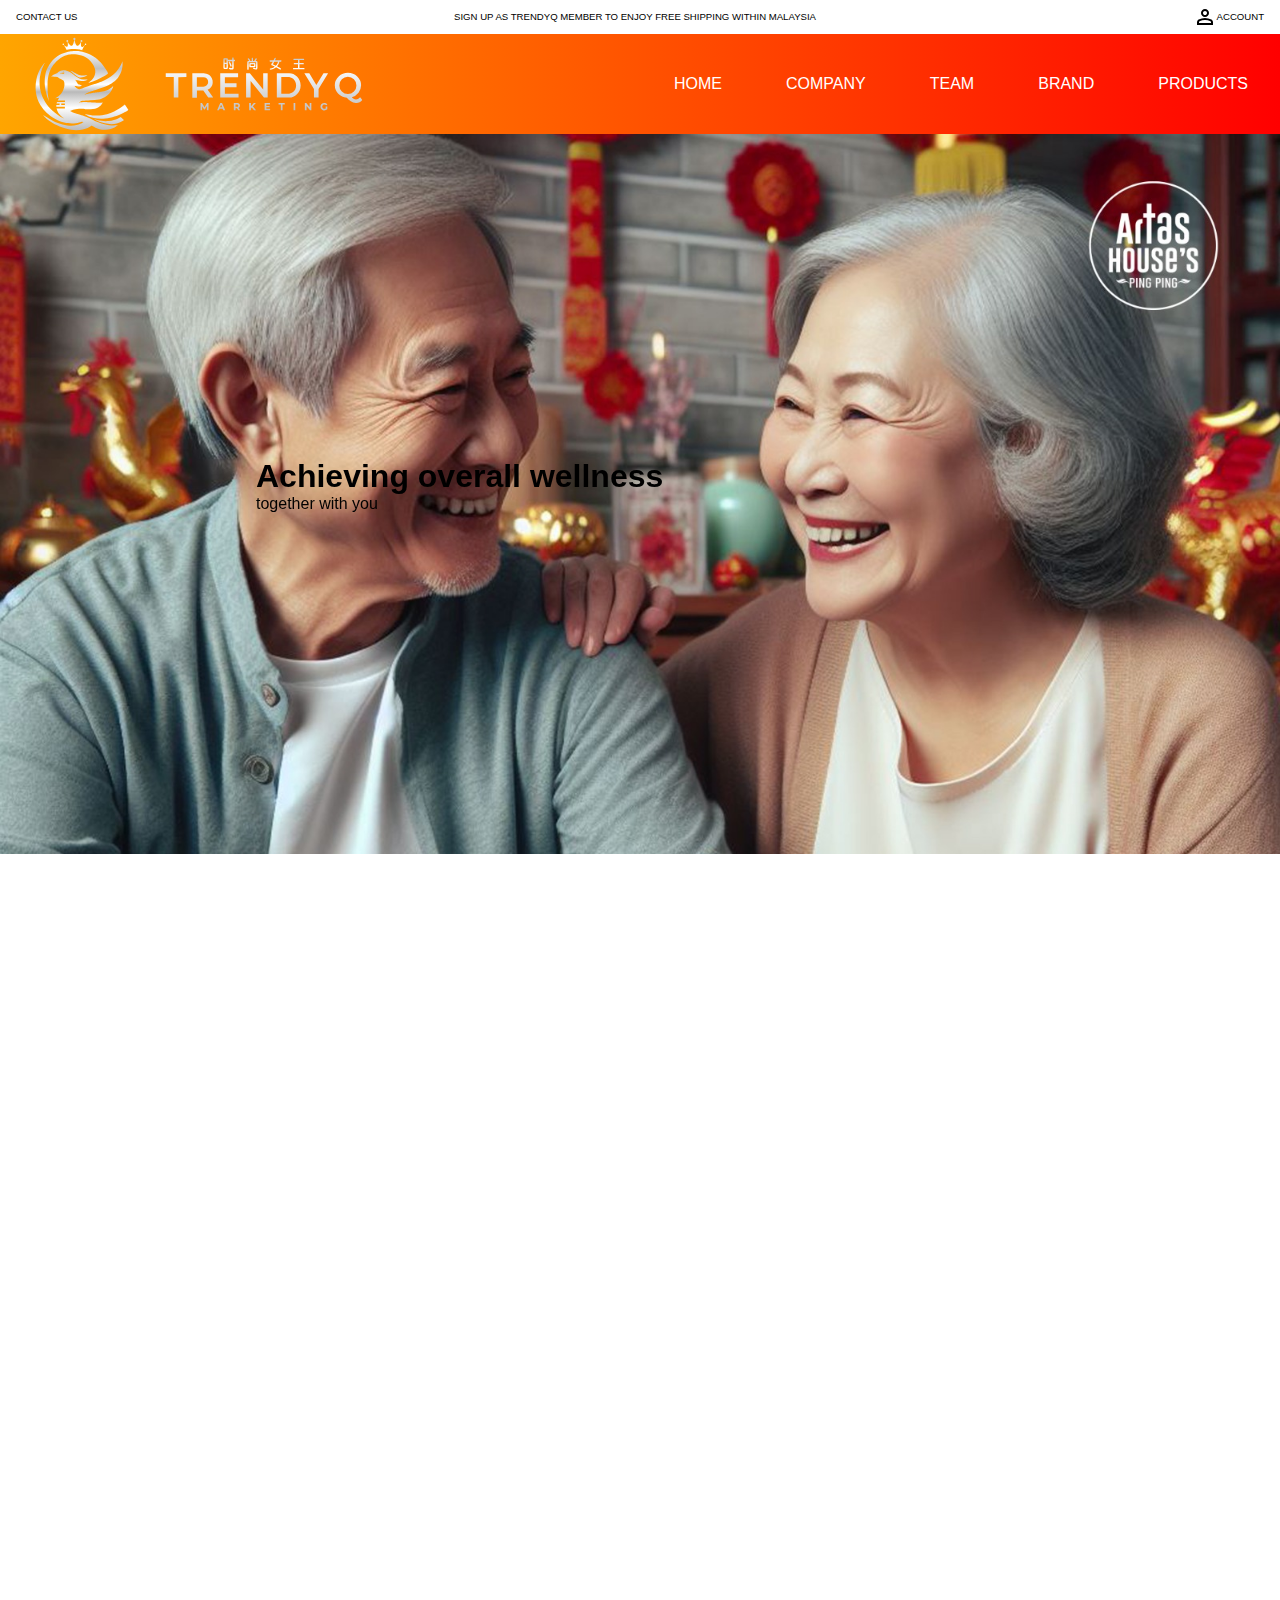
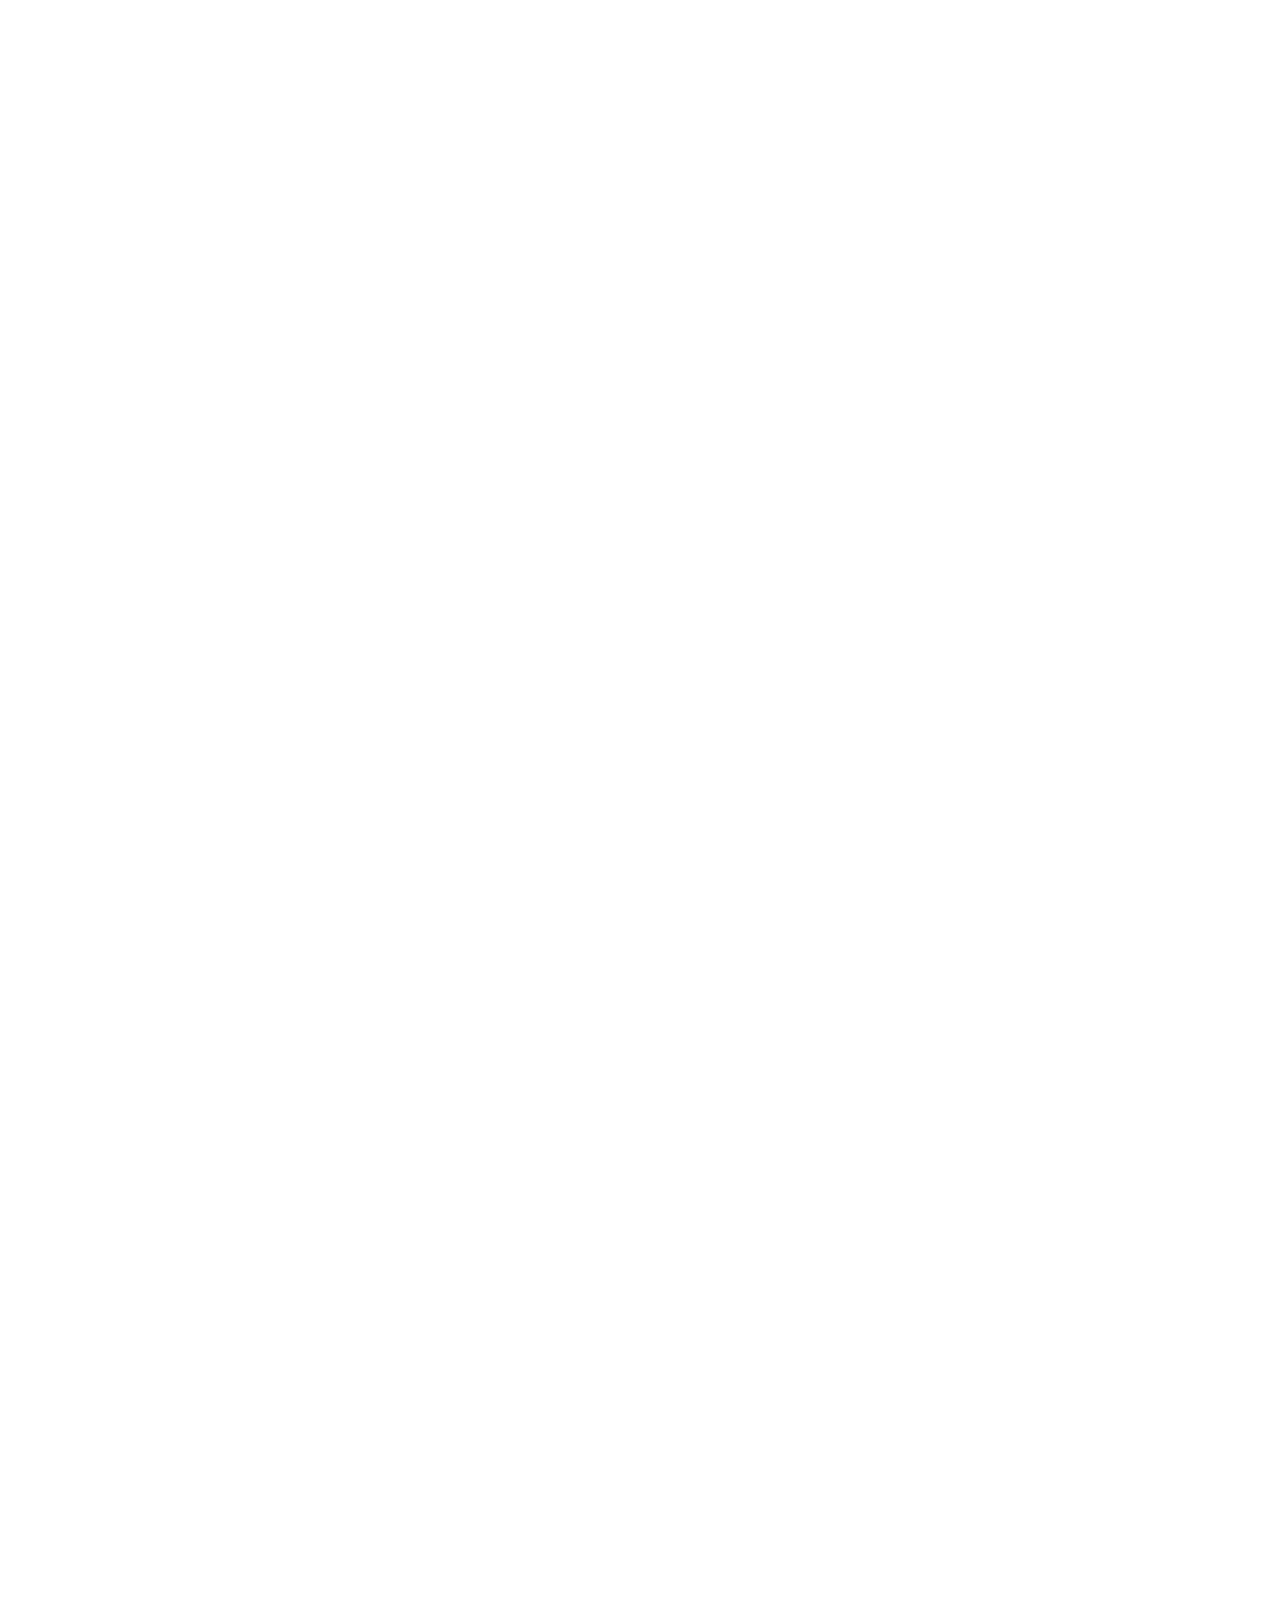
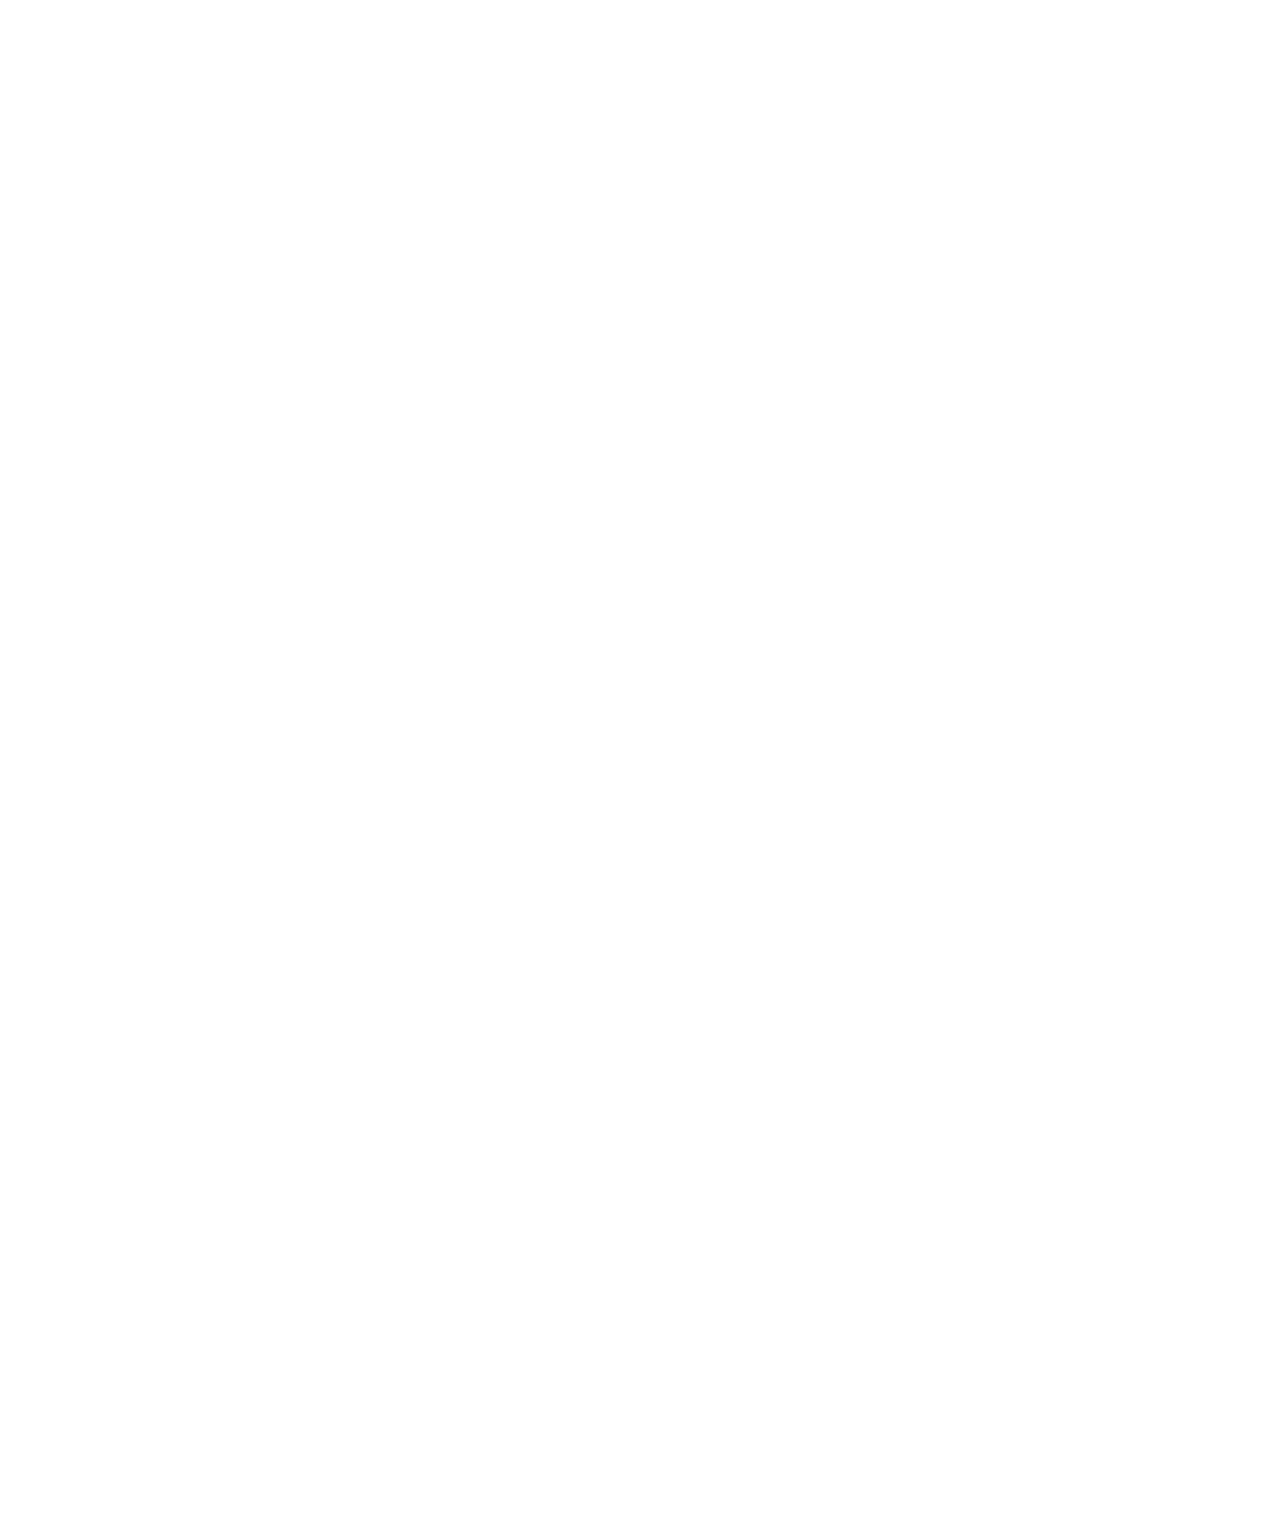
==== index.html @ b9df6dee "Initial commit" ====
<!DOCTYPE html>
<html lang="en">
<head>
    <meta charset="UTF-8">
    <meta name="viewport" content="width=device-width, initial-scale=1.0">
    <title>TrendyQ</title>

    <link rel= "icon" href= "SVG_Files/Phoenix_Silver.svg" type= "image/svg+xml">
    <link rel = "stylesheet" href = "style.css"/>
</head>
<body>

<div class = "wrap">
<div class = "content">
    
    <div class = "navbar">
        <div>
            <a href = "">CONTACT US</a>
            <a href = "">SIGN UP AS TRENDYQ MEMBER TO ENJOY FREE SHIPPING WITHIN MALAYSIA</a>
            <a href = "https://system.trendyqmarketing.com/">
                <svg xmlns="http://www.w3.org/2000/svg" height="24px" viewBox="0 -960 960 960" width="24px" fill="black">
                    <path d="M480-480q-66 0-113-47t-47-113q0-66 47-113t113-47q66 0 113 47t47 113q0 66-47 113t-113 47ZM160-160v-112q0-34 17.5-62.5T224-378q62-31 126-46.5T480-440q66 0 130 15.5T736-378q29 15 46.5 43.5T800-272v112H160Zm80-80h480v-32q0-11-5.5-20T700-306q-54-27-109-40.5T480-360q-56 0-111 13.5T260-306q-9 5-14.5 14t-5.5 20v32Zm240-320q33 0 56.5-23.5T560-640q0-33-23.5-56.5T480-720q-33 0-56.5 23.5T400-640q0 33 23.5 56.5T480-560Zm0-80Zm0 400Z"/>
                </svg>
                ACCOUNT
            </a>
        </div>
        <div>
            <svg width="100" height="100" version="1.1" viewBox="0 0 92.604 92.604" xml:space="preserve" xmlns="http://www.w3.org/2000/svg" xmlns:xlink="http://www.w3.org/1999/xlink">
                <defs>
                    <linearGradient id="linearGradient15" x1="98.305" x2="98.305" y1="105.54" y2="191.73" gradientTransform="translate(-58.698 -102.2)" gradientUnits="userSpaceOnUse">
                        <stop stop-color="#c2c2c2" offset="0"/>
                        <stop stop-color="#fff" offset=".082507"/>
                        <stop stop-color="#fefefe" offset=".12816"/>
                        <stop stop-color="#c0c0c0" offset=".33284"/>
                        <stop stop-color="#fff" offset=".50146"/>
                        <stop stop-color="#b9b9b9" offset=".58361"/>
                        <stop stop-color="#fefefe" offset=".75389"/>
                        <stop stop-color="#b9b9b9" offset="1"/>
                    </linearGradient>
                </defs>
                <path d="m83.688 25.19s-1.3795 6.1513-8.0347 12.077c-5.8425 5.2024-14.458 8.0465-14.458 8.0465s-5.7956 1.8003-8.6651 2.7859c-2.942 1.0105-8.7643 3.2055-8.7643 3.2055s-1.7946-0.74251-2.6417-1.3095c-1.5174-1.0156-1.6201-1.7276-1.6201-1.7276s2.8486 0.65401 4.779 0.23978c1.1054-0.2372 1.7415-1.1539 1.7415-1.1539s-0.86589-0.13161-1.6495-0.29972c-0.84944-0.18223-1.5963-0.43822-1.5963-0.43822s-0.91901-1.5206-1.4066-2.2629c-0.45295-0.68954-1.4102-2.034-1.4102-2.034s4.2728 1.2065 6.5303 1.1839c3.8608-0.0386 5.1981-1.68 5.1981-1.68s-5.0747 1.39-9.7503-1.8681c-3.1551-2.1985-5.1935-3.7062-5.1935-3.7062s-3.609-2.8312-7.9112-2.6624c-3.549 0.13924-5.4813 2.7497-5.4813 2.7497s-1.397 0.37415-3.0665 1.1772c-0.90881 0.43712-2.574 1.7653-2.574 1.7653s3.2047 0.1564 4.7785 0.39998c0.59327 0.0918 1.7188 0.53847 1.7188 0.53847s0.92318 0.55347 2.4169 1.4092c1.3038 0.74697 2.2784 1.1544 2.2784 1.1544s2.6441 2.6631-0.0377 9.2723c-1.9232 4.7397-7.2414 7.3288-7.2414 7.3288l3.576-0.41961s-0.73433 1.0356-1.4402 2.5538h6.7417v1.5048h-7.3437c-0.14582 0.41764-0.27076 0.85551-0.37931 1.3007h2.7512v1.5084h-3.0076c-0.0223 0.25314-0.0409 0.50712-0.0393 0.76223 2e-3 0.27332 0.0323 0.53027 0.0517 0.79375h7.8967v1.5084h-7.6915c1.2797 6.1923 7.1841 9.2377 7.1841 9.2377s-3.7186-0.65841-10.907-7.0616c-6.0658-5.4029-8.1313-10.588-8.1313-10.588s-4.2404-6.9376-3.883-16.726c0.33512-9.1762 4.8943-17.127 4.8943-17.127s-5.8067 5.3815-7.8538 15.43c-2.2016 10.808 1.2805 18.554 1.2805 18.554s3.3057 10.852 16.273 18.094c13.243 7.396 24.61 2.4763 24.61 2.4763l1.449 0.40152s-6.4635 5.8229-19.477 2.2087c-9.4199-2.6162-17.938-9.1302-17.938-9.1302s4.6431 7.8543 21.026 12.868c15.163 4.6404 24.068-2.9073 24.068-2.9073s5.1566 3.9224 12.134 4.0886c7.7599 0.18486 11.995-4.4158 11.995-4.4158s-5.1481 1.3373-13.306-1.0206c-1.7484-0.50537-6.323-1.958-9.1054-3.5207-1.9096-1.0726-4.2312-2.1013-6.4301-2.9554-3.708-1.4403-5.3227-1.7521-11.365-3.6422-1.7865-0.55887-3.9222-1.8242-3.9222-1.8242s2.5035-1.3556 6.4999-1.8195c3.8708-0.4494 7.2781 0.0749 7.2781 0.0749s6.6999 0.9012 11.127-1.0919c4.0319-1.8152 5.2493-5.1041 5.2493-5.1041s-2.9658 0.32391-5.9412 0.24391c-3.142-0.0845-6.1671-0.33641-6.1671-0.33641s-4.0794-0.41671-6.0575-0.2775c-1.3076 0.092-3.8437 0.61598-3.8437 0.61598s0.3049-0.7452 1.4459-1.2356c0.77022-0.33103 2.4696-0.47594 2.4696-0.47594s2.1606-0.16008 3.2406-0.24598c1.06-0.0843 2.1171-0.18337 3.1791-0.26407 2.7191-0.20668 5.4761-0.25243 8.1633-0.73742 3.2951-0.5947 5.9779-2.4743 5.9779-2.4743s2.7322-1.7025 4.8932-4.6989c1.8037-2.5009 2.389-5.3976 2.389-5.3976s-2.5675 2.7679-5.6953 3.9956c-3.1912 1.2526-8.7121 1.9182-8.7121 1.9182s-3.3095 0.42856-6.1686 0.77515c-2.0507 0.24859-6.0808 1.1942-6.0808 1.1942s1.9981-1.191 3.9481-2.0087c1.3693-0.57419 4.1894-1.5146 4.1894-1.5146s8.4087-2.4788 12.382-4.2943c4.7441-2.1677 7.9308-4.9873 7.9308-4.9873s3.2081-2.3263 5.5769-8.2951c1.9746-4.9754 1.0754-9.7043 1.0754-9.7043zm-54.065 9.1684s0.0897 0.54134-0.23462 1.0454c-0.34445 0.53547-0.60306 0.58343-0.60306 0.58343s0.48242 0.0955 0.52348 0.076c0.20202-0.0961 0.31033-0.17543 0.4408-0.26458 0.46623-0.3186 0.47388-0.39326 0.47388-0.39326s-0.042 0.16294-0.20929 0.41651c-0.18636 0.28252-0.33177 0.39326-0.33177 0.39326l0.23617 0.0894s-0.15321 0.35456-0.59842 0.51986c-0.36717 0.13633-0.63718 0.13835-0.97823 0.0765-0.35458-0.0643-0.36064-0.22789-0.94568-0.22789-0.52204 0-1.5002 0.4501-1.5002 0.4501s0.2816-0.55713 1.1343-0.95394c0.72588-0.3378 1.3141-0.23366 1.4025-0.25735 0.1732-0.0464 0.41176-0.36757 0.73639-0.83665 0.1687-0.24376 0.45372-0.71675 0.45372-0.71675zm-2.5492 29.968h3.3817v1.5002h-3.3817zm30.534 14.668s6.6811 2.3466 13.584 1.5892c7.0771-0.77641 10.931-3.8052 10.931-3.8052l2.9545 2.8941s-3.951 3.7907-11.648 3.7907c-8.2435 0-15.821-4.4688-15.821-4.4688zm-8.59-4.9879s10.618 3.1923 20.471 0.33868c9.556-2.7675 16.521-9.0336 16.521-9.0336l3.2803 5.0344s-9.2676 6.616-21.225 7.8848c-13.01 1.3806-19.048-4.2243-19.048-4.2243zm-13.946-40.1s2.148 0.7072 3.1726 1.1797c0.87222 0.40226 2.5173 1.4023 2.5173 1.4023s2.3326 1.3398 4.9939 1.8698c1.7983 0.35812 5.5064-0.43619 5.5064-0.43619s-1.2231 1.4214-3.589 1.9579c-1.4199 0.32197-2.8694 0.63058-4.1748 0.14784-1.6748-0.61932-2.2991-1.2101-4.5454-2.947-1.3493-1.0433-3.8809-3.1743-3.8809-3.1743zm-19.211 28.481s-1.4621-3.6127-1.4621-15.545c0-8.4591 2.7294-13.696 2.7294-13.696s1.7086-4.7339 7.2963-9.3084c5.6526-4.6277 10.85-4.8192 10.85-4.8192s4.7251-0.87797 10.576 0.94996c5.7651 1.8011 8.7163 5.667 8.7163 5.667s4.5518 4.7425 4.0452 10.13c-0.62306 6.6268-6.9285 9.798-6.9285 9.798s5.1777-1.5012 9.9874-3.7909c5.3877-2.5647 8.4858-4.6714 8.6677-5.1626 0.16479-0.44483-4e-3 -1.6686-5.1478-8.4188-3.1597-4.1466-7.3635-6.9248-7.3635-6.9248s-2.5863-2.0883-8.2566-3.9698c-5.1472-1.708-9.4574-1.5084-9.4574-1.5084s-3.856-0.065-8.0781 1.0396c-5.9663 1.3342-11.034 4.8501-14.71 9.6998-3.8468 5.2942-4.456 8.7761-4.456 8.7761s-1.6528 6.005-0.8903 13.421c0.79288 7.7105 3.8813 13.663 3.8813 13.663zm34.418-52.997a0.69105 0.69105 0 0 1-0.69105 0.69105 0.69105 0.69105 0 0 1-0.69105-0.69105 0.69105 0.69105 0 0 1 0.69105-0.69106 0.69105 0.69105 0 0 1 0.69105 0.69106zm-3.5807-2.9911a0.8781 0.8781 0 0 1-0.8781 0.87811 0.8781 0.8781 0 0 1-0.8781-0.87811 0.8781 0.8781 0 0 1 0.8781-0.8781 0.8781 0.8781 0 0 1 0.8781 0.8781zm-6.4222-1.8186a1.0184 1.0184 0 0 1-1.0184 1.0184 1.0184 1.0184 0 0 1-1.0184-1.0184 1.0184 1.0184 0 0 1 1.0184-1.0184 1.0184 1.0184 0 0 1 1.0184 1.0184zm-6.6924 1.829a0.8781 0.8781 0 0 1-0.8781 0.87811 0.8781 0.8781 0 0 1-0.87811-0.87811 0.8781 0.8781 0 0 1 0.87811-0.8781 0.8781 0.8781 0 0 1 0.8781 0.8781zm-3.9177 2.9824a0.69105 0.69105 0 0 1-0.69105 0.69105 0.69105 0.69105 0 0 1-0.69106-0.69105 0.69105 0.69105 0 0 1 0.69106-0.69105 0.69105 0.69105 0 0 1 0.69105 0.69105zm-0.73535 0.0499s0.90303 1.0223 1.6618 1.6645c0.78168 0.66159 1.5545 0.85519 1.9948 0.65392 0.32253-0.14744 0.6548-0.76679 0.62007-2.0708-0.0344-1.2926-0.40906-2.9438-0.40906-2.9438s1.144 1.9806 1.7567 2.7972c0.98933 1.3187 1.6693 1.4034 2.2356 1.3449 1.6828-0.17381 2.4442-6.3398 2.4442-6.3398s0.71184 3.2618 0.98679 4.0712c0.24371 0.71741 0.89633 2.1653 1.6071 2.2955 0.80482 0.1474 1.979-1.1069 2.5724-2.0013 0.50068-0.75466 1.244-2.2241 1.244-2.2241s-0.30423 2.157-0.30491 3.2133c-4.4e-4 0.68621 0.0264 1.6586 0.63033 1.9928 0.67247 0.37214 1.5508-0.43929 1.8069-0.6345 1.1902-0.90728 1.9873-1.9616 1.9873-1.9616s-1.3054 1.7888-1.9679 2.8378c-0.56402 0.89307-1.3452 2.8691-1.3452 2.8691s-2.8174-0.67488-4.2523-0.84844c-1.8965-0.2294-4.245-0.34429-5.7254-0.25096-1.9559 0.12331-4.5138 0.7786-4.5138 0.7786s-0.85442-1.7729-1.3475-2.6154c-0.49311-0.84249-1.6819-2.6281-1.6819-2.6281z" fill="url(#linearGradient15)" stroke-width="0"/>
            </svg>
            <svg width="200" height="100" version="1.1" viewBox="0 0 104.51 29.104" xml:space="preserve" xmlns="http://www.w3.org/2000/svg">
                <defs>
                    <linearGradient id="linearGradient2" x1="59.515" x2="59.515" y1="45.946" y2="73.494" gradientTransform="translate(-7.2779 -44.979)" gradientUnits="userSpaceOnUse">
                        <stop stop-color="#c0c0c0" offset="0"/>
                        <stop stop-color="#fff" offset=".15071"/>
                        <stop stop-color="#c0c0c0" offset="1"/>
                    </linearGradient>
                </defs>
                <path d="m36.015 0.76181c-0.35869 0-0.36018 0.31833-0.36018 0.31833v0.82992h-1.9156s-0.339-0.012-0.339 0.34572c0 0.35979 0.339 0.34572 0.339 0.34572h1.9182v3.4143s-8.9e-5 0.1757-0.06098 0.22272c-0.1176 0.0909-0.44597 0.0052-0.44597 0.0052l-0.75034-0.2005s-0.27492-0.0702-0.40618 0.14986c-0.20433 0.34265 0.06925 0.48472 0.06925 0.48472s0.41568 0.20743 0.94258 0.27492c0.57069 0.0731 0.76843 0.01395 0.76843 0.01395s0.30058-0.0282 0.49248-0.30127c0.14326-0.20387 0.13436-0.45682 0.13436-0.45682l0.0036-3.5998h0.44028s0.25838 0.0216 0.25838-0.3483c0-0.36581-0.25838-0.34882-0.25838-0.34882h-0.46974v-0.83147s3e-3 -0.31833-0.36018-0.31833zm10.158 0.01912c-0.33258 0-0.34003 0.23771-0.34003 0.23771v1.5012h-0.83664c0.1007-0.0984 0.15059-0.24075 0.06511-0.38292 0 0-0.14085-0.238-0.33435-0.50384-0.18911-0.25983-0.37155-0.46664-0.37155-0.46664-0.23179-0.26455-0.74053 0.16417-0.54725 0.39119 0 0 0.16522 0.18939 0.35864 0.46612 0.16259 0.23262 0.29695 0.46515 0.31471 0.49609h-0.22841s-0.36764-0.02581-0.52917 0.10955c-0.21762 0.18235-0.20722 0.51883-0.20722 0.51883v3.6556s-2e-3 0.25838 0.36018 0.25838c0.35029 0 0.36018-0.25838 0.36018-0.25838v-3.6318h3.8845v2.683c-7e-3 0.47219 0.011 0.48796-0.31058 0.42581l-0.84388-0.18707s-0.30281-0.0554-0.38086 0.16588c-0.11666 0.3307 0.22738 0.4346 0.22738 0.4346l1.2433 0.25322c0.43609 0.0676 0.77101-0.23745 0.77101-0.76998v-3.0179s0.0316-0.31107-0.19017-0.5147c-0.15865-0.14568-0.48783-0.13436-0.48783-0.13436h-0.3452c0.0653-0.0768 0.19152-0.2286 0.32453-0.41134 0.1935-0.26585 0.33435-0.50384 0.33435-0.50384 0.21073-0.35056-0.39912-0.70133-0.57258-0.39481 0 0-0.14728 0.25829-0.32143 0.50746-0.19341 0.27672-0.35864 0.46664-0.35864 0.46664-0.0838 0.0985-0.0358 0.23458 0.0646 0.3359h-0.76274v-1.4919s-3e-3 -0.23771-0.34003-0.23771zm11.913 0.02739c-0.19876-7e-3 -0.30386 0.17415-0.30386 0.17415-0.18743 0.41063-0.37654 0.81176-0.57568 1.2046l-1.7637-1e-3c-0.38413 0-0.3844 0.69246 0 0.69246h1.3942c-0.17709 0.31241-0.36515 0.61909-0.57206 0.91881 0 0-0.23392 0.32654-0.20516 0.55862 0.0386 0.31164 0.30902 0.4532 0.30902 0.4532s0.7626 0.32891 1.5203 0.6935c-1.0716 0.75507-2.3947 0.90537-2.3947 0.90537-0.32035 0.0655-0.27035 0.6886 0.16485 0.63459 0 0 1.5631-0.12182 2.8794-1.2154 0.97531 0.50972 2.0598 1.1782 2.0598 1.1782s0.32561 0.17262 0.50074-0.13074c0.19229-0.33305-0.07028-0.47336-0.07028-0.47336s-0.57984-0.36337-1.9678-1.0826c0.93013-1.0625 1.1992-2.3205 1.2232-2.4402h0.82424c0.43388 0 0.43432-0.68885 0-0.68885l-3.129-0.0021c0.2182-0.455 0.43356-0.92759 0.43356-0.92759s0.133-0.26646-0.17467-0.41186c-0.0557-0.0263-0.10658-0.03809-0.15244-0.03979zm-26.552 0.28835c-0.26567 0-0.47956 0.21389-0.47956 0.47956v4.5971c0 0.26567 0.21389 0.47956 0.47956 0.47956h1.356c0.26567 0 0.47956-0.21389 0.47956-0.47956v-4.5971c0-0.26567-0.21389-0.47956-0.47956-0.47956zm36.365 0.21704c-0.41398 0-0.43697 0.68626 0 0.68626h2.1249v1.5627h-1.8955c-0.4443 0-0.45855 0.71934 0 0.71934h1.8965v1.8438h-2.3017c-0.46464 0-0.45921 0.7121 0 0.7121h5.4333c0.40688 0 0.40424-0.70693 0-0.70693h-2.373v-1.8573h1.9709c0.43629 0 0.43652-0.70487 0-0.70487h-1.9678v-1.5591h2.2242c0.32824 0 0.34451-0.69298 0-0.69298l-5.1118-0.0031zm-36.151 0.41134h0.86506c0.034 0 0.06149 0.0275 0.06149 0.0615v1.634c0 0.034-0.02749 0.0615-0.06149 0.0615h-0.86506c-0.034 0-0.0615-0.0275-0.0615-0.0615v-1.634c0-0.034 0.02749-0.0615 0.0615-0.0615zm2.4216 1.0847c-0.0647 3e-3 -0.13038 0.02343-0.18448 0.05323-0.12562 0.047-0.19948 0.1816-0.18242 0.31264 7e-3 0.11819 0.0877 0.2137 0.13022 0.32091 0.2886 0.59878 0.55408 1.209 0.78496 1.8324 0.0654 0.1392 0.24044 0.19803 0.38086 0.14211 0.13409-0.0385 0.26797-0.15171 0.25425-0.30334-0.0242-0.14159-0.0737-0.27589-0.11317-0.41393-0.12642-0.38919-0.28591-0.77884-0.4656-1.1384-0.12472-0.2392-0.23525-0.4839-0.39016-0.709-0.0505-0.0743-0.13133-0.10028-0.21446-0.09663zm23.463 0.06873h1.9151c-0.0147 0.12085-0.16599 1.1732-1.0883 2.1327-0.96509-0.48835-1.6077-0.78858-1.6077-0.78858s0.49852-0.82594 0.78083-1.3441zm-12.509 0.6444c-0.29378 0-0.5302 0.23642-0.5302 0.5302v1.249c0 0.29378 0.23642 0.5302 0.5302 0.5302h2.1063c0.29378 0 0.53072-0.23642 0.53072-0.5302v-1.249c0-0.29378-0.23694-0.5302-0.53072-0.5302zm-13.354 0.59996h0.85576c0.0367 0 0.06615 0.02955 0.06615 0.06615v1.7839c0 0.0366-0.02945 0.06615-0.06615 0.06615h-0.85576c-0.0366 0-0.06615-0.02945-0.06615-0.06615v-1.7839c0-0.0367 0.02955-0.06615 0.06615-0.06615zm13.635 0.05478h1.5606c0.0647 0 0.11679 0.0521 0.11679 0.11679v0.74311c0 0.0647-0.0521 0.11627-0.11679 0.11627h-1.5606c-0.0647 0-0.11679-0.0516-0.11679-0.11627v-0.74311c0-0.0647 0.0521-0.11679 0.11679-0.11679zm50.721 4.5387a6.8709 6.5462 0 0 0-6.8709 6.5464 6.8709 6.5462 0 0 0 6.2797 6.5061c1.2937 1.4807 2.9565 2.7984 5.0178 2.6494 1.1682-0.0572 2.3597-0.58171 3.0417-1.5575-0.37194-0.44888-0.74427-0.89781-1.1162-1.3467-0.48432 0.67538-1.3003 1.0816-2.1746 1.0826-0.87022-1e-3 -1.6829-0.40398-2.1678-1.0744a6.8709 6.5462 0 0 0 4.8612-6.2596 6.8709 6.5462 0 0 0-6.8709-6.5464zm-57.404 0.20206-9.34 1e-3v12.731h9.5746v-2.033h-7.1489v-3.4282h6.0927v-1.9751h-6.0896v-3.2546h6.9112v-2.0412zm26.82 0.0021-6.4813 5.17e-4c-0.0585 0-0.10594 0.0619-0.10594 0.13901v12.437c0 0.077 0.0475 0.13901 0.10594 0.13901h6.4807c2e-3 0 0.0031-9.93e-4 0.0041-1e-3h0.0041c2.6635 0 5.8565-2.5176 5.8565-6.3547 0-3.8329-3.1856-6.3488-5.8472-6.3547-6e-3 -1e-3 -0.01095-0.0052-0.01705-0.0052zm-64.627 0.0052v2.0298h4.1899v10.706h2.3957v-10.7l4.2059-0.0186v-2.0174h-10.792zm13.885 1e-3v12.745h2.4102v-3.7073h3.328l2.5714 3.7016h2.6045l-2.9011-4.1501s3.1668-1.1381 2.574-4.8054c-0.62922-3.8929-4.8752-3.7832-4.8752-3.7832l-5.7118-5.17e-4zm58.543 0.0021 5.0167 8.1948v4.5186h2.4097v-4.5015l4.9832-8.2109h-2.3999l-3.7424 6.1195-3.6814-6.1206h-2.5859zm-28.473 1e-3 -1.972 0.0031v12.724h2.3554v-8.6517l6.9712 8.63h1.9472v-12.697h-2.344v8.5344l-6.9577-8.5426zm51.215 1.8697a4.4648 4.4913 0 0 1 4.4648 4.4912 4.4648 4.4913 0 0 1-4.4648 4.4912 4.4648 4.4913 0 0 1-4.4648-4.4912 4.4648 4.4913 0 0 1 4.4648-4.4912zm-34.735 0.1478h3.5124c3e-3 0 0.0063 0.0021 0.0083 0.0031 1.4446 2e-3 4.1636 1.101 4.1636 4.3362 0 3.2029-2.7241 4.3367-4.1677 4.3367h-0.0021c-7.1e-4 4e-5 -0.0011 5.17e-4 -0.0021 5.17e-4h-3.5124c-0.0317 0-0.05736-0.04197-0.05736-0.09457v-8.4868c0-0.0526 0.02566-0.09457 0.05736-0.09457v-5.47e-4zm-44.127 0.03721h3.36c3e-3 0 0.0063 0.0011 0.0093 0.0021a2.5003 2.5003 0 0 1 2.4955 2.5006 2.5003 2.5003 0 0 1-2.5001 2.5001c-1e-3 1.1e-4 -0.0031 5.17e-4 -0.0041 5.17e-4h-3.36c-0.0303 0-0.05478-0.02448-0.05478-0.05478v-4.8932c0-0.0303 0.02448-0.05478 0.05478-0.05478l-5.17e-4 -5.17e-4zm66.599 13.436c-0.54964 0.0072-1.0995 0.22884-1.4893 0.61598-0.50568 0.51914-0.69833 1.3331-0.44338 2.0169 0.1785 0.54441 0.62937 0.97628 1.1689 1.1586 0.76413 0.28658 1.6457 0.07617 2.2789-0.41186-4.86e-4 -5.44e-4 -0.0011-1e-3 -0.0016-0.0016h0.0016v-1.496h-0.84646v1.1059c-0.3437 0.14454-0.7331 0.18745-1.0821 0.04082-0.4743-0.17906-0.79858-0.71069-0.69453-1.2144 0.06457-0.43142 0.35384-0.83958 0.78135-0.97152 0.47427-0.1744 1.0054 0.04249 1.3291 0.40359l0.55914-0.57051c-0.22798-0.24333-0.5161-0.43001-0.82734-0.54829-0.23475-0.0901-0.48449-0.1309-0.73432-0.12764zm-47.307 0.08578c-0.0164 0-0.02946 0.01512-0.02946 0.03152v3.7067h0.87902v-1.0253h0.73639l0.71468 1.0232h0.9648l-0.82992-1.1911a1.3494 1.3552 0 0 0 0.7307-1.1875 1.3494 1.3552 0 0 0-1.3477-1.3555c-2e-3 -2.6e-4 -0.0042-0.0021-0.0062-0.0021h-1.8123zm-16.675 0.01757-0.76274 0.0062v3.7135h0.85473v-2.0877l1.016 1.6971h0.39688l1.0671-1.7565v2.1627h0.85524v-3.731h-0.75758l-1.3374 2.2087-1.3322-2.2128zm48.761 0.0026-0.8816 5.17e-4v3.699h0.8816v-3.6995zm-39.184 0.0016-1.6691 3.7042h0.96945l0.33073-0.77515h1.603l0.35657 0.78755h0.98702l-1.6754-3.7166zm15.085 0v3.729h0.89917v-0.96325l0.45785-0.45682 1.1669 1.417 1.0718 1e-3 -1.6454-2.0485 1.5575-1.6785-1.0656 1e-3 -1.5276 1.6195v-1.6195l-0.91467-1e-3zm15.365 0v0.73691h1.171v2.9817h0.89814v-2.9745l1.1565 5.17e-4v-0.74466h-3.2256zm-4.499 0.0041-2.7916 0.0031v3.7062h2.8753v-0.72657h-1.9627v-0.79685h1.7033v-0.71003h-1.7281v-0.76068h1.9038v-0.7152zm18.226 1e-3 1e-3 3.7166h0.91364v-2.19l1.7849 2.1818h0.709v-3.7083h-0.88677v2.1156l-1.7632-2.1156h-0.75861zm-36.218 0.69763h0.83406a0.62052 0.62318 0 0 1 0.62063 0.62322 0.62052 0.62318 0 0 1-0.62063 0.62528h-0.83406c-7e-3 0-0.01395-0.0063-0.01395-0.01395v-1.2206c0-8e-3 0.0063-0.01395 0.01395-0.01395zm-7.5091 0.17415 0.54415 1.3565h-1.1271l0.58291-1.3565z" fill="url(#linearGradient2)"/>
            </svg>
            <a href = "index.html">HOME</a>
            <a href = "">COMPANY</a>
            <a href = "">TEAM</a>
            <a href = "">BRAND</a>
            <a href = "">PRODUCTS</a>
            <svg xmlns="http://www.w3.org/2000/svg" height="24px" viewBox="0 -960 960 960" width="24px" fill="white">
                <path d="M120-240v-80h720v80H120Zm0-200v-80h720v80H120Zm0-200v-80h720v80H120Z"/>
            </svg>
        </div>
    </div>

    <div class = "dropdown">
        <svg xmlns="http://www.w3.org/2000/svg" height="24px" viewBox="0 -960 960 960" width="24px" fill="white">
            <path d="m256-200-56-56 224-224-224-224 56-56 224 224 224-224 56 56-224 224 224 224-56 56-224-224-224 224Z"/>
        </svg>
        <a href = "index.html">HOME</a>
        <a href = "">COMPANY</a>
        <a href = "">TEAM</a>
        <a href = "">BRAND</a>
        <a href = "">PRODUCTS</a>
    </div>

    <!--<div class = "missionspacing"></div>-->

    <div class = "mission">
        <div>
            <h1>Achieving overall wellness</h1>
            <p>together with you</p>
        </div>
    </div>

    <div class = "slideshow">
        <div>
            <div>
                <svg width="600" height="300" version="1.1" viewBox="0 0 158.75 79.375" xmlns="http://www.w3.org/2000/svg">
                    <g transform="translate(-7.6379 -95.321)" stroke-linecap="round" stroke-linejoin="round" stroke-width="3">
                     <path d="m33.776 134.76h130.01" fill="#0f0" stroke="#000"/>
                     <path transform="rotate(45)" d="m107.85 29.931s6.3655 11.248 55.594-11.341c14.454-6.6325 37.715-29.22 37.715-29.22s-22.659 23.223-29.232 37.703c-21.752 47.921-10.929 56.006-10.929 56.006l-59.553 6.0041z" fill="#f00"/>
                    </g>
                </svg>
                <svg width="600" height="300" version="1.1" viewBox="0 0 158.75 79.375" xmlns="http://www.w3.org/2000/svg">
                    <g transform="matrix(-1 0 0 1 166.39 -95.321)" stroke-linecap="round" stroke-linejoin="round" stroke-width="3">
                     <path d="m33.776 134.76h130.01" fill="#0f0" stroke="#000"/>
                     <path transform="rotate(45)" d="m107.85 29.931s6.3655 11.248 55.594-11.341c14.454-6.6325 37.715-29.22 37.715-29.22s-22.659 23.223-29.232 37.703c-21.752 47.921-10.929 56.006-10.929 56.006l-59.553 6.0041z" fill="#f00"/>
                    </g>
                </svg>                   
            </div>
            <div>
                <img src = "Test_Image/stockimageperson2.jpg"/>
                <img src = "Test_Image/stockimageperson2.jpg"/>
                <img src = "Test_Image/stockimageperson2.jpg"/>
                <img src = "Test_Image/stockimageperson2.jpg"/>
            </div>
        </div>
    </div>

    <div class = "topic">
        <h1>Begin Your Health & Beauty Adventure Here</h1>
        <p>Extraordinary, Elegant, and Enthusiasm</p>
    </div>

    <div class = "discover">
        <div>
            <div>
                <div>
                    <img src = "Test_Image/stockimageperson2.jpg" alt = ""/>
                </div>
                <div>
                    <a href = "">Discover More<span></span></a>
                </div>
            </div>
            <div>
                <div>
                    <img src = "Test_Image/stockimageperson2.jpg" alt = ""/>
                </div>
                <div>
                    <a href = "">Discover More<span></span></a>
                </div>
            </div>
            <div>
                <div>
                    <img src = "Test_Image/stockimageperson2.jpg" alt = ""/>
                </div>
                <div>
                    <a href = "">Discover More<span></span></a>
                </div>
            </div>
            <div>
                <div>
                    <img src = "Test_Image/stockimageperson2.jpg" alt = ""/>
                </div>
                <div>
                    <a href = "">Discover More<span></span></a>
                </div>
            </div>
        </div>
    </div>

    <div class = "quote">
        <img src = "Test_Image/stockimageperson2.jpg"/>
    </div>

    <div class = "toppick">
        <div>
            <div>
                <h1>Customers' Top Picks</h1>
            </div>
            <div>
                <div>
                    <div>
                        <img src = "Test_Image/stockimageperson2.jpg"/>
                    </div>
                    <div>
                        <p>unknown</p>
                    </div>
                </div>
                <div>
                    <div>
                        <img src = "Test_Image/stockimageperson2.jpg"/>
                    </div>
                    <div>
                        <p>unknown</p>
                    </div>
                </div>
                <div>
                    <div>
                        <img src = "Test_Image/stockimageperson2.jpg"/>
                    </div>
                    <div>
                        <p>unknown</p>
                    </div>
                </div>
                <div>
                    <div>
                        <img src = "Test_Image/stockimageperson2.jpg"/>
                    </div>
                    <div>
                        <p>unknown</p>
                    </div>
                </div>
                <div>
                    <div>
                        <img src = "Test_Image/stockimageperson2.jpg"/>
                    </div>
                    <div>
                        <p>unknown</p>
                    </div>
                </div>
            </div>
            <div>
                <a href = "">SHOP NOW</a>
            </div>
        </div>
    </div>

    <div class = "toppicktitlephone">
        <h1>Customers' Top Picks</h1>
    </div>
    <div class = "toppickphone">
        <img src = "Test_Image/stockimageperson2.jpg"/>
        <img src = "Images/CompanyQR.jpg"/>
    </div>
    <div class = "shopnowphone">
        <a href = "">SHOP NOW</a>
    </div>

    <!--
    
    Their awards sections goes here
    
    -->

    <div class = "member">
        <div>
            <h1>Become Our Member To</h1>
            <h1>Enjoy Free Shipping</h1>
            <a href = "">Sign Up For Free Now</a>
        </div>
    </div>

    <div class = "exclusive">
        <div>
            <h1>Exclusive for TrendyQ Member</h1>
            <div>
                <div>
                    <svg xmlns="http://www.w3.org/2000/svg" height="120px" viewBox="0 -960 960 960" width="120px" fill="white">
                        <path d="M440-120q-75 0-140.5-28T185-225q-49-49-77-114.5T80-480q0-75 28-140.5T185-735q49-49 114.5-77T440-840q21 0 40.5 2.5T520-830v82q-20-6-39.5-9t-40.5-3q-118 0-199 81t-81 199q0 118 81 199t199 81q118 0 199-81t81-199q0-11-1-20t-3-20h82q2 11 2 20v20q0 75-28 140.5T695-225q-49 49-114.5 77T440-120Zm112-192L400-464v-216h80v184l128 128-56 56Zm168-288v-120H600v-80h120v-120h80v120h120v80H800v120h-80Z"/>
                    </svg>
                    <p>Lifetime</p>
                    <p>Membership</p>
                </div>
                <div>
                    <svg xmlns="http://www.w3.org/2000/svg" height="120px" viewBox="0 -960 960 960" width="120px" fill="white">
                        <path d="M240-160q-50 0-85-35t-35-85H40v-440q0-33 23.5-56.5T120-800h560v160h120l120 160v200h-80q0 50-35 85t-85 35q-50 0-85-35t-35-85H360q0 50-35 85t-85 35Zm0-80q17 0 28.5-11.5T280-280q0-17-11.5-28.5T240-320q-17 0-28.5 11.5T200-280q0 17 11.5 28.5T240-240ZM120-360h32q17-18 39-29t49-11q27 0 49 11t39 29h272v-360H120v360Zm600 120q17 0 28.5-11.5T760-280q0-17-11.5-28.5T720-320q-17 0-28.5 11.5T680-280q0 17 11.5 28.5T720-240Zm-40-200h170l-90-120h-80v120ZM360-540Z"/>
                    </svg>
                    <p>Free</p>
                    <p>Shipping</p>
                </div>
                <div>
                    <svg xmlns="http://www.w3.org/2000/svg" height="120px" viewBox="0 -960 960 960" width="120px" fill="white">
                        <path d="M640-520q17 0 28.5-11.5T680-560q0-17-11.5-28.5T640-600q-17 0-28.5 11.5T600-560q0 17 11.5 28.5T640-520Zm-320-80h200v-80H320v80ZM180-120q-34-114-67-227.5T80-580q0-92 64-156t156-64h200q29-38 70.5-59t89.5-21q25 0 42.5 17.5T720-820q0 6-1.5 12t-3.5 11q-4 11-7.5 22.5T702-751l91 91h87v279l-113 37-67 224H480v-80h-80v80H180Zm60-80h80v-80h240v80h80l62-206 98-33v-141h-40L620-720q0-20 2.5-38.5T630-796q-29 8-51 27.5T547-720H300q-58 0-99 41t-41 99q0 98 27 191.5T240-200Zm240-298Z"/>
                    </svg>
                    <p>Spend</p>
                    <p>& Earn</p>
                </div>
                <div>
                    <svg xmlns="http://www.w3.org/2000/svg" height="120px" viewBox="0 -960 960 960" width="120px" fill="white">
                        <path d="M440-280h80v-240h-80v240Zm40-320q17 0 28.5-11.5T520-640q0-17-11.5-28.5T480-680q-17 0-28.5 11.5T440-640q0 17 11.5 28.5T480-600Zm0 520q-83 0-156-31.5T197-197q-54-54-85.5-127T80-480q0-83 31.5-156T197-763q54-54 127-85.5T480-880q83 0 156 31.5T763-763q54 54 85.5 127T880-480q0 83-31.5 156T763-197q-54 54-127 85.5T480-80Zm0-80q134 0 227-93t93-227q0-134-93-227t-227-93q-134 0-227 93t-93 227q0 134 93 227t227 93Zm0-320Z"/>
                    </svg>
                    <p>Information</p>
                    <p>Update</p>
                </div>
            </div>
        </div>
    </div>


    <!--
    
    Payment options section here
    
    -->

    <div class = "summary">
        <div>
            <div>
                <p>Talking to us is easy</p>
                <img src = "Images/CompanyQR.jpg" alt = "contact us"/>
                <p>WhatsApp Us<br>+60 19 996 3139</p>
            </div>
            <div>
                <div>
                    <p>ABOUT TRENDYQ</p>
                    <a href = "">ORIGIN OF TRENDYQ</a>
                    <a href = "">COMPANY PROFILE</a>
                    <a href = "">FOUNDER PROFILE</a>
                </div>
                <div>
                    <p>OUR PRODUCTS</p>
                </div>
                <div>
                    <p>CONTACT US</p>
                </div>
                <div>
                    <p>INFORMATION</p>
                    <a href = "">TERMS & CONDITIONS</a>
                    <a href = "">PRIVACY POLICY</a>
                    <a href = "">REFUND POLICY</a>
                </div>
            </div>
        </div>
    </div>

    <div class = "footer">
        <div>
            <div>
                <p>Customer service hours</p>
                <p>Monday to Friday, 10:00am - 6:00pm</p>
                <p>Saturday, 10:00am - 1:30pm</p>
            </div>
            <div>
                <p>FIND US ON</p>
                <div>
                    <img src = "Images/facebookicon.jpg"/>
                    <img src = "Images/instagram.png"/>
                </div>
            </div>
            <svg width="200" height="100" version="1.1" viewBox="0 0 104.51 29.104" xml:space="preserve" xmlns="http://www.w3.org/2000/svg">
                <defs>
                    <linearGradient id="linearGradient2" x1="59.515" x2="59.515" y1="45.946" y2="73.494" gradientTransform="translate(-7.2779 -44.979)" gradientUnits="userSpaceOnUse">
                        <stop stop-color="#c0c0c0" offset="0"/>
                        <stop stop-color="#fff" offset=".15071"/>
                        <stop stop-color="#c0c0c0" offset="1"/>
                    </linearGradient>
                </defs>
                <path d="m36.015 0.76181c-0.35869 0-0.36018 0.31833-0.36018 0.31833v0.82992h-1.9156s-0.339-0.012-0.339 0.34572c0 0.35979 0.339 0.34572 0.339 0.34572h1.9182v3.4143s-8.9e-5 0.1757-0.06098 0.22272c-0.1176 0.0909-0.44597 0.0052-0.44597 0.0052l-0.75034-0.2005s-0.27492-0.0702-0.40618 0.14986c-0.20433 0.34265 0.06925 0.48472 0.06925 0.48472s0.41568 0.20743 0.94258 0.27492c0.57069 0.0731 0.76843 0.01395 0.76843 0.01395s0.30058-0.0282 0.49248-0.30127c0.14326-0.20387 0.13436-0.45682 0.13436-0.45682l0.0036-3.5998h0.44028s0.25838 0.0216 0.25838-0.3483c0-0.36581-0.25838-0.34882-0.25838-0.34882h-0.46974v-0.83147s3e-3 -0.31833-0.36018-0.31833zm10.158 0.01912c-0.33258 0-0.34003 0.23771-0.34003 0.23771v1.5012h-0.83664c0.1007-0.0984 0.15059-0.24075 0.06511-0.38292 0 0-0.14085-0.238-0.33435-0.50384-0.18911-0.25983-0.37155-0.46664-0.37155-0.46664-0.23179-0.26455-0.74053 0.16417-0.54725 0.39119 0 0 0.16522 0.18939 0.35864 0.46612 0.16259 0.23262 0.29695 0.46515 0.31471 0.49609h-0.22841s-0.36764-0.02581-0.52917 0.10955c-0.21762 0.18235-0.20722 0.51883-0.20722 0.51883v3.6556s-2e-3 0.25838 0.36018 0.25838c0.35029 0 0.36018-0.25838 0.36018-0.25838v-3.6318h3.8845v2.683c-7e-3 0.47219 0.011 0.48796-0.31058 0.42581l-0.84388-0.18707s-0.30281-0.0554-0.38086 0.16588c-0.11666 0.3307 0.22738 0.4346 0.22738 0.4346l1.2433 0.25322c0.43609 0.0676 0.77101-0.23745 0.77101-0.76998v-3.0179s0.0316-0.31107-0.19017-0.5147c-0.15865-0.14568-0.48783-0.13436-0.48783-0.13436h-0.3452c0.0653-0.0768 0.19152-0.2286 0.32453-0.41134 0.1935-0.26585 0.33435-0.50384 0.33435-0.50384 0.21073-0.35056-0.39912-0.70133-0.57258-0.39481 0 0-0.14728 0.25829-0.32143 0.50746-0.19341 0.27672-0.35864 0.46664-0.35864 0.46664-0.0838 0.0985-0.0358 0.23458 0.0646 0.3359h-0.76274v-1.4919s-3e-3 -0.23771-0.34003-0.23771zm11.913 0.02739c-0.19876-7e-3 -0.30386 0.17415-0.30386 0.17415-0.18743 0.41063-0.37654 0.81176-0.57568 1.2046l-1.7637-1e-3c-0.38413 0-0.3844 0.69246 0 0.69246h1.3942c-0.17709 0.31241-0.36515 0.61909-0.57206 0.91881 0 0-0.23392 0.32654-0.20516 0.55862 0.0386 0.31164 0.30902 0.4532 0.30902 0.4532s0.7626 0.32891 1.5203 0.6935c-1.0716 0.75507-2.3947 0.90537-2.3947 0.90537-0.32035 0.0655-0.27035 0.6886 0.16485 0.63459 0 0 1.5631-0.12182 2.8794-1.2154 0.97531 0.50972 2.0598 1.1782 2.0598 1.1782s0.32561 0.17262 0.50074-0.13074c0.19229-0.33305-0.07028-0.47336-0.07028-0.47336s-0.57984-0.36337-1.9678-1.0826c0.93013-1.0625 1.1992-2.3205 1.2232-2.4402h0.82424c0.43388 0 0.43432-0.68885 0-0.68885l-3.129-0.0021c0.2182-0.455 0.43356-0.92759 0.43356-0.92759s0.133-0.26646-0.17467-0.41186c-0.0557-0.0263-0.10658-0.03809-0.15244-0.03979zm-26.552 0.28835c-0.26567 0-0.47956 0.21389-0.47956 0.47956v4.5971c0 0.26567 0.21389 0.47956 0.47956 0.47956h1.356c0.26567 0 0.47956-0.21389 0.47956-0.47956v-4.5971c0-0.26567-0.21389-0.47956-0.47956-0.47956zm36.365 0.21704c-0.41398 0-0.43697 0.68626 0 0.68626h2.1249v1.5627h-1.8955c-0.4443 0-0.45855 0.71934 0 0.71934h1.8965v1.8438h-2.3017c-0.46464 0-0.45921 0.7121 0 0.7121h5.4333c0.40688 0 0.40424-0.70693 0-0.70693h-2.373v-1.8573h1.9709c0.43629 0 0.43652-0.70487 0-0.70487h-1.9678v-1.5591h2.2242c0.32824 0 0.34451-0.69298 0-0.69298l-5.1118-0.0031zm-36.151 0.41134h0.86506c0.034 0 0.06149 0.0275 0.06149 0.0615v1.634c0 0.034-0.02749 0.0615-0.06149 0.0615h-0.86506c-0.034 0-0.0615-0.0275-0.0615-0.0615v-1.634c0-0.034 0.02749-0.0615 0.0615-0.0615zm2.4216 1.0847c-0.0647 3e-3 -0.13038 0.02343-0.18448 0.05323-0.12562 0.047-0.19948 0.1816-0.18242 0.31264 7e-3 0.11819 0.0877 0.2137 0.13022 0.32091 0.2886 0.59878 0.55408 1.209 0.78496 1.8324 0.0654 0.1392 0.24044 0.19803 0.38086 0.14211 0.13409-0.0385 0.26797-0.15171 0.25425-0.30334-0.0242-0.14159-0.0737-0.27589-0.11317-0.41393-0.12642-0.38919-0.28591-0.77884-0.4656-1.1384-0.12472-0.2392-0.23525-0.4839-0.39016-0.709-0.0505-0.0743-0.13133-0.10028-0.21446-0.09663zm23.463 0.06873h1.9151c-0.0147 0.12085-0.16599 1.1732-1.0883 2.1327-0.96509-0.48835-1.6077-0.78858-1.6077-0.78858s0.49852-0.82594 0.78083-1.3441zm-12.509 0.6444c-0.29378 0-0.5302 0.23642-0.5302 0.5302v1.249c0 0.29378 0.23642 0.5302 0.5302 0.5302h2.1063c0.29378 0 0.53072-0.23642 0.53072-0.5302v-1.249c0-0.29378-0.23694-0.5302-0.53072-0.5302zm-13.354 0.59996h0.85576c0.0367 0 0.06615 0.02955 0.06615 0.06615v1.7839c0 0.0366-0.02945 0.06615-0.06615 0.06615h-0.85576c-0.0366 0-0.06615-0.02945-0.06615-0.06615v-1.7839c0-0.0367 0.02955-0.06615 0.06615-0.06615zm13.635 0.05478h1.5606c0.0647 0 0.11679 0.0521 0.11679 0.11679v0.74311c0 0.0647-0.0521 0.11627-0.11679 0.11627h-1.5606c-0.0647 0-0.11679-0.0516-0.11679-0.11627v-0.74311c0-0.0647 0.0521-0.11679 0.11679-0.11679zm50.721 4.5387a6.8709 6.5462 0 0 0-6.8709 6.5464 6.8709 6.5462 0 0 0 6.2797 6.5061c1.2937 1.4807 2.9565 2.7984 5.0178 2.6494 1.1682-0.0572 2.3597-0.58171 3.0417-1.5575-0.37194-0.44888-0.74427-0.89781-1.1162-1.3467-0.48432 0.67538-1.3003 1.0816-2.1746 1.0826-0.87022-1e-3 -1.6829-0.40398-2.1678-1.0744a6.8709 6.5462 0 0 0 4.8612-6.2596 6.8709 6.5462 0 0 0-6.8709-6.5464zm-57.404 0.20206-9.34 1e-3v12.731h9.5746v-2.033h-7.1489v-3.4282h6.0927v-1.9751h-6.0896v-3.2546h6.9112v-2.0412zm26.82 0.0021-6.4813 5.17e-4c-0.0585 0-0.10594 0.0619-0.10594 0.13901v12.437c0 0.077 0.0475 0.13901 0.10594 0.13901h6.4807c2e-3 0 0.0031-9.93e-4 0.0041-1e-3h0.0041c2.6635 0 5.8565-2.5176 5.8565-6.3547 0-3.8329-3.1856-6.3488-5.8472-6.3547-6e-3 -1e-3 -0.01095-0.0052-0.01705-0.0052zm-64.627 0.0052v2.0298h4.1899v10.706h2.3957v-10.7l4.2059-0.0186v-2.0174h-10.792zm13.885 1e-3v12.745h2.4102v-3.7073h3.328l2.5714 3.7016h2.6045l-2.9011-4.1501s3.1668-1.1381 2.574-4.8054c-0.62922-3.8929-4.8752-3.7832-4.8752-3.7832l-5.7118-5.17e-4zm58.543 0.0021 5.0167 8.1948v4.5186h2.4097v-4.5015l4.9832-8.2109h-2.3999l-3.7424 6.1195-3.6814-6.1206h-2.5859zm-28.473 1e-3 -1.972 0.0031v12.724h2.3554v-8.6517l6.9712 8.63h1.9472v-12.697h-2.344v8.5344l-6.9577-8.5426zm51.215 1.8697a4.4648 4.4913 0 0 1 4.4648 4.4912 4.4648 4.4913 0 0 1-4.4648 4.4912 4.4648 4.4913 0 0 1-4.4648-4.4912 4.4648 4.4913 0 0 1 4.4648-4.4912zm-34.735 0.1478h3.5124c3e-3 0 0.0063 0.0021 0.0083 0.0031 1.4446 2e-3 4.1636 1.101 4.1636 4.3362 0 3.2029-2.7241 4.3367-4.1677 4.3367h-0.0021c-7.1e-4 4e-5 -0.0011 5.17e-4 -0.0021 5.17e-4h-3.5124c-0.0317 0-0.05736-0.04197-0.05736-0.09457v-8.4868c0-0.0526 0.02566-0.09457 0.05736-0.09457v-5.47e-4zm-44.127 0.03721h3.36c3e-3 0 0.0063 0.0011 0.0093 0.0021a2.5003 2.5003 0 0 1 2.4955 2.5006 2.5003 2.5003 0 0 1-2.5001 2.5001c-1e-3 1.1e-4 -0.0031 5.17e-4 -0.0041 5.17e-4h-3.36c-0.0303 0-0.05478-0.02448-0.05478-0.05478v-4.8932c0-0.0303 0.02448-0.05478 0.05478-0.05478l-5.17e-4 -5.17e-4zm66.599 13.436c-0.54964 0.0072-1.0995 0.22884-1.4893 0.61598-0.50568 0.51914-0.69833 1.3331-0.44338 2.0169 0.1785 0.54441 0.62937 0.97628 1.1689 1.1586 0.76413 0.28658 1.6457 0.07617 2.2789-0.41186-4.86e-4 -5.44e-4 -0.0011-1e-3 -0.0016-0.0016h0.0016v-1.496h-0.84646v1.1059c-0.3437 0.14454-0.7331 0.18745-1.0821 0.04082-0.4743-0.17906-0.79858-0.71069-0.69453-1.2144 0.06457-0.43142 0.35384-0.83958 0.78135-0.97152 0.47427-0.1744 1.0054 0.04249 1.3291 0.40359l0.55914-0.57051c-0.22798-0.24333-0.5161-0.43001-0.82734-0.54829-0.23475-0.0901-0.48449-0.1309-0.73432-0.12764zm-47.307 0.08578c-0.0164 0-0.02946 0.01512-0.02946 0.03152v3.7067h0.87902v-1.0253h0.73639l0.71468 1.0232h0.9648l-0.82992-1.1911a1.3494 1.3552 0 0 0 0.7307-1.1875 1.3494 1.3552 0 0 0-1.3477-1.3555c-2e-3 -2.6e-4 -0.0042-0.0021-0.0062-0.0021h-1.8123zm-16.675 0.01757-0.76274 0.0062v3.7135h0.85473v-2.0877l1.016 1.6971h0.39688l1.0671-1.7565v2.1627h0.85524v-3.731h-0.75758l-1.3374 2.2087-1.3322-2.2128zm48.761 0.0026-0.8816 5.17e-4v3.699h0.8816v-3.6995zm-39.184 0.0016-1.6691 3.7042h0.96945l0.33073-0.77515h1.603l0.35657 0.78755h0.98702l-1.6754-3.7166zm15.085 0v3.729h0.89917v-0.96325l0.45785-0.45682 1.1669 1.417 1.0718 1e-3 -1.6454-2.0485 1.5575-1.6785-1.0656 1e-3 -1.5276 1.6195v-1.6195l-0.91467-1e-3zm15.365 0v0.73691h1.171v2.9817h0.89814v-2.9745l1.1565 5.17e-4v-0.74466h-3.2256zm-4.499 0.0041-2.7916 0.0031v3.7062h2.8753v-0.72657h-1.9627v-0.79685h1.7033v-0.71003h-1.7281v-0.76068h1.9038v-0.7152zm18.226 1e-3 1e-3 3.7166h0.91364v-2.19l1.7849 2.1818h0.709v-3.7083h-0.88677v2.1156l-1.7632-2.1156h-0.75861zm-36.218 0.69763h0.83406a0.62052 0.62318 0 0 1 0.62063 0.62322 0.62052 0.62318 0 0 1-0.62063 0.62528h-0.83406c-7e-3 0-0.01395-0.0063-0.01395-0.01395v-1.2206c0-8e-3 0.0063-0.01395 0.01395-0.01395zm-7.5091 0.17415 0.54415 1.3565h-1.1271l0.58291-1.3565z" fill="url(#linearGradient2)"/>
            </svg>
        </div>
    </div>

    <div class = "copyright">
        <p>&copy; 2024 TERMS & CONDITIONS | POWERED BY TRENDYQMARKETING SDN BHD.&nbsp;</p>
        <p>ALL RIGHT RESERVED</p>
    </div>

</div>
</div>
<!--SCRIPTS-->

    <script src = "CDN_Files/gsap.min.js"></script>
    <script src = "CDN_Files/ScrollTrigger.min.js"></script>
    <script src = "CDN_Files/ScrollSmoother.min.js"></script>
    <script src = "code.js"></script>

</body>
</html>
---- style.css ----
*{
    padding: 0;
    margin: 0;
}

body{
    overflow-x: hidden;
    font-family: Arial, Helvetica, sans-serif;
    min-height: 100vh;
}

/* navbar */

.navbar{
    position: fixed; /* Necessary for ScrollTrigger to work */
    top: 0;/* Necessary for ScrollTrigger to work */
    display: flex;
    align-items: center;
    justify-content: center;
    flex-direction: column;
    width: 100vw;
    height: max-content;
    z-index: 10;
}

.navbar > :nth-child(1){
    display: flex;
    align-items: center;
    justify-content: center;
    flex-direction: row;
    width: 100%;
    height: max-content;
    background-color: white;
}

.navbar > :nth-child(1) > a{
    color: black;
    text-decoration: none;
    transition: color 0.5s linear;
    font-size: 0.6rem;
    margin: 0.3rem 1rem 0.3rem 1rem;
}

.navbar > :nth-child(1) > a > svg {
    transition: fill 0.5s linear;
}

.navbar > :nth-child(1) > a:hover{
    color: green;
}

.navbar > :nth-child(1) > a:hover > svg{
    fill: green;
}

.navbar > :nth-child(1) > :nth-child(1){
    display: flex;
    flex-direction: row;
    align-items: center;
    justify-content: flex-start;
    margin-right: auto;
}

.navbar > :nth-child(1) > :nth-child(2){
    display: flex;
    flex-direction: row;
    align-items: center;
    justify-content: center;
}

.navbar > :nth-child(1) > :nth-child(3){
    display: flex;
    flex-direction: row;
    align-items: center;
    justify-content: flex-end;
    margin-left: auto;
}

.navbar > :nth-child(2){
    display: flex;
    flex-direction: row;
    align-items: center;
    justify-content: flex-end;
    width: 100%;
    height: max-content;
    background: linear-gradient(90deg, orange, red);
}

.navbar > :nth-child(2) > :nth-child(1){
    margin: 0 2rem 0 2rem;
}

.navbar > :nth-child(2) > :nth-child(2){
    margin-right: auto;
}

.navbar > :nth-child(2) > a{
    color: white;
    text-decoration: none;
    margin: 0 2rem 0 2rem;
    transition: color 0.5s linear;
}

.navbar > :nth-child(2) > a:hover{
    color: black;
}

.navbar > :nth-child(2) > :nth-child(8){
    display: none;
    margin-right: 2rem;
    transition: fill 0.5s linear;
}

.navbar > :nth-child(2) > :nth-child(8):hover{
    fill: black;
}

@media (max-width: 1100px){
    .navbar > :nth-child(2){
        justify-content: center;
    }
    .navbar > :nth-child(2) > :nth-child(1){
        margin: 0 auto 0 2rem;
    }
    .navbar > :nth-child(2) > :nth-child(2){
        margin: 0;
    }
    .navbar > :nth-child(2) > a{
        display: none;
    }
    .navbar > :nth-child(2) > :nth-child(8){
        display: flex;
        margin: 0 2rem 0 auto;
    }
}

/* drop down */

.dropdown{
    position: fixed;
    display: none;
    flex-direction: column;
    justify-content: center;
    width: 100vw;
    height: 100vh;
    z-index: 10;
}

.dropdown > a{
    color: white;
    text-decoration: none;
    font-weight: 600;
    margin: 2rem 0 0 0;
    transition: color 0.5s linear;
}

.dropdown > svg{
    transition: fill 0.5s linear;
}

.dropdown > a:hover{
    color: black;
}

.dropdown > svg:hover{
    fill: black;
}

@media (min-width: 600px) and (max-width: 1100px){
    .dropdown{
        align-items: flex-end;
        background: linear-gradient(135deg, rgba(255, 165, 0, 0.5), rgba(255, 0, 0, 1));
    }
}

@media (max-width: 600px){
    .dropdown{
        align-items: center;
        background: linear-gradient(135deg, rgb(255, 165, 0), rgb(255, 0, 0));
    }
}

/* mission */

.mission{
    width: 100vw;
    height: 80vh;
    background-image: url('Test_Image/stockimageperson2.jpg');
    background-repeat: none;
    background-size: cover;
}

.mission > div{
    position:relative;
    display: flex;
    flex-direction: column;
    align-items: flex-start;
    justify-content: center;
    width: max-content;
    height: max-content;
    top: 45%;
    left: 20%;
}

.mission > div > h1{
    font-size: 2rem;
}

.mission > div > p{
    font-size: 1rem;
}

@media (min-width: 600px) and (max-width: 1100px){
    .mission{
        height: 60vh;
    }
    .mission > div{
        top: 40%;
        left: 10%;
        width: 40%;
    }
}

@media (max-width: 600px){
    .mission{
        height: 40vh;
    }
    .mission > div{
        top: 30%;
        left: 10%;
        width: 40%;
    }    
    .mission > div > h1{
        font-size: 1.4rem;
    }
    .mission > div > p{
        font-size: 0.7rem;
    }
}

/* Slide Show */

.slideshow{
    display: flex;
    flex-direction: row;
    justify-content: center;
    align-items: center;
    width: 100vw;
    height: 75vh;
    margin-top: 2rem;
}

.slideshow > div{
    position: relative;
    width: 70%;
    height: 90%;
    border-radius: 1.5rem;
    overflow: hidden;
}

.slideshow > div > :nth-child(1){
    position: absolute;
    display: flex;
    flex-direction: row;
    justify-content: center;
    align-items: center;
    width: 100%;
    height: 100%;
    z-index: 1;
}

.slideshow > div > :nth-child(1) > svg{
    transform: scale(0.4);
    opacity: 0;
    transition: opacity 0.5s linear;
}

.slideshow > div > :nth-child(1):hover > svg{
    opacity: 0.7;
}

.slideshow > div > :nth-child(2){
    position: relative;
    display: flex;
    flex-direction: row;
    align-items: center;
    justify-content: flex-start;
    width: 400%;
    height: 100%;
    transition: left 0.5s ease;
}

.slideshow > div > :nth-child(2) > img{
    width: 25%;
    height: 100%;
    object-fit: cover;
}

@keyframes arrowcolorchange {
    0%{
        fill: red;
    }
    50%{
        fill: green;
    }
    100%{
        fill: red;
    }
}

@media (min-width: 600px) and (max-width: 1100px){
    .slideshow{
        height: 50vh;
    }
    .slideshow > div{
        width: 80%;
    }
}

@media (max-width: 600px){
    .slideshow{
        height: 40vh;
    }
    .slideshow > div{
        width: 90%;
    }
}

/* topic */

.topic{
    display: flex;
    flex-direction: column;
    justify-content: center;
    align-items: center;
    width: 100vw;
    height: 30vh;
}

.topic > h1{
    font-size: 1.7rem;
}

.topic > p{
    font-size: 1.3rem;
}

@media (min-width: 600px) and (max-width: 1100px){
    .topic{
        height: 20vh;
    }
    .topic > h1{
        font-size: 1.5rem;
    }
    .topic > p{
        font-size: 1.1rem;
    }
}

@media (max-width: 600px){
    .topic{
        height: 10vh;
    }
    .topic > h1{
        font-size: 1.1rem;
    }
    .topic > p{
        font-size: 0.7rem;
    }
}

/* Discover */

.discover{
    display: flex;
    flex-direction: row;
    justify-content: center;
    align-items: center;
    width: 100vw;
    height: max-content; /* Temporary */
}

.discover > div{
    display: flex;
    justify-content: center;
    align-items: center;
    flex-wrap: wrap;
    width: 70%;
    height: 100%;
}

.discover > div > div{
    display: flex;
    flex-direction: column;
    align-items: center;
    justify-content: center;
    width: 250px;
    height: 380px;
}

:is(.discover > div > div) > :nth-child(1){
    display: flex;
    flex-direction: column;
    justify-content: center;
    align-items: center;
    width: 100%;
    height: 80%;
}

:is(.discover > div > div) > :nth-child(2){
    display: flex;
    flex-direction: column;
    justify-content: center;
    align-items: center;
    width: 100%;
    height: 20%;
}

:is(.discover > div > div > div) > img{
    width: 80%;
    height: 100%;
    object-fit: cover;
    border-radius: 1rem;
}

:is(.discover > div > div > div) > a::before{
    position: absolute;
    content: "Discover More";
    color: white;
    background-color: transparent;
    z-index: 2;
    padding: 0;
    pointer-events: none;
}

:is(.discover > div > div > div) > a{
    position: relative;
    color: transparent;
    text-decoration: none;
    background-color: black;
    padding: 5%;
    border-radius: 2rem;
    overflow: hidden;
}

:is(.discover > div > div > div > a) > span{
    position: absolute;
    width: 2px;
    height: 2px;
    border-radius: 100%;
    background-color: red;
    z-index: 1;
}

@media (min-width: 600px) and (max-width: 1100px){
    .discover > div{
        width: 80%;
    }
} 

@media (max-width: 600px){
    .discover > div{
        width: 90%;
    }
} 

/* quote */

.quote{
    display: flex;
    flex-direction: row;
    justify-content: center;
    align-items: center;
    width: 100vw;
    height: 80vh;
}

.quote > img{
    width: 70%;
    height: 90%;
    object-fit: cover;
    border-radius: 1rem;
}

@media (min-width: 600px) and (max-width: 1100px){
    .quote{
        height: 50vh;
    }
    .quote > img{
        width: 80%;
    }
}

@media (max-width: 600px){
    .quote{
        height: 37vh;
    }
    .quote > img{
        width: 90%;
    }
}

/* Top Pick */

.toppick{
    width: 100vw;
    height: max-content;
    display: flex;
    align-items: center;
    justify-content: center;
}

.toppick > div{
    display: flex;
    flex-direction: column;
    justify-content: center;
    align-items: center;
    width: 70%;
    height: 100%;
}

.toppick > div > :nth-child(1){
    display: flex;
    flex-direction: row;
    justify-content: center;
    align-items: center;
    width: 100%;
    height: max-content;
}

.toppick > div > :nth-child(2){
    display: flex;
    flex-direction: row;
    justify-content: center;
    align-items: center;
    width: 100%;
    height: max-content;
}

.toppick > div > :nth-child(3){
    display: flex;
    justify-content: center;
    align-items: center;
    width: 100%;
    height: max-content;
}

.toppick > div > :nth-child(1) > h1{
    font-size: 1.7rem;
    margin: 5%;
}

.toppick > div > :nth-child(3) > a{
    position: relative;
    font-size: 1rem;
    color: black;
    text-decoration: none;
    border: 1px solid black;
    padding: 1% 3% 1% 3%;
    margin: 5%;
    transition: color 0.5s linear , border-color 0.5s linear;
}

.toppick > div > :nth-child(3) > a:hover{
    color: green;
    border-color: green;
}

.toppick > div > :nth-child(2) > div{
    display: flex;
    flex-direction: column;
    justify-content: center;
    align-items: center;
    width: 100%;
    height: max-content;
}

.toppick > div > :nth-child(2) > div > :nth-child(1){
    display: flex;
    flex-direction: column;
    justify-content: center;
    align-items: center;
    flex-wrap: wrap;
    width: 100%;
    height: 80%;
}

.toppick > div > :nth-child(2) > div > :nth-child(2){
    display: flex;
    flex-direction: column;
    justify-content: center;
    align-items: center;
    width: 100%;
    height: 20%;
}

.toppick > div > :nth-child(2) > div > :nth-child(1) > img{
    width: 150px;
    height: 150px;
    object-fit: cover;
    border-radius: 50%;
}

.toppick > div > :nth-child(2) > div > :nth-child(2) > p{
    font-size: 1rem;
}

@media (min-width: 600px) and (max-width: 1100px){
    .toppick > div{
        width: 80%;
    }
    .toppick > div > :nth-child(2) > div > :nth-child(1) > img{
        width: 110px;
        height: 110px;
    }
}

@media (min-width: 600px){
    .toppicktitlephone{
        display: none;
    }
    .toppickphone{
        display: none;
    }
    .shopnowphone{
        display: none;
    }
}

/* Top pick for phone */

@media (max-width: 600px){

    .toppick{
        display: none;
    }

    .toppicktitlephone{
        display: flex;
        align-items: center;
        justify-content: center;
        width: 100vw;
    }

    .toppicktitlephone > h1{
        font-size: 1.5rem;
        margin: 2rem;
    }

    .toppickphone{
        display: flex;
        justify-content: center;
        align-items: center;
        width: 100vw;
        height: 30vh;
    }

    .toppickphone > img{
        position: absolute;
        height: 200px;
        width: 200px;
        object-fit: cover;
        border-radius: 100%;
    }

    .toppickphone > img:nth-child(1){
        z-index: 1;
    }

    .shopnowphone{
        display: flex;
        align-items: center;
        justify-content: center;
        width: 100vw;
        height: max-content;
    }

    .shopnowphone a{
        color: black;
        text-decoration: none;
        border: 1px solid black;
        padding: 0.5rem 1rem 0.5rem 1rem;
        margin: 2rem;
        transition: color 0.5s linear, border-color 0.5s linear;
    }

    .shopnowphone a:hover{
        color: green;
        border-color: green;
    }

}

/*

Their Awards section goes here

*/

/* Membership */

.member{
    display: flex;
    justify-content: center;
    align-items: center;
    width: 100vw;
    height: max-content;
    background: linear-gradient(90deg, red, orange);
}

.member > div{
    display: flex;
    flex-direction: column;
    align-items: center;
    justify-content: center;
    width: 70%;
    height: max-content;
    margin: 2rem 0 2rem 0;
}

.member > div > h1{
    font-size: 1.5rem;
    color: white;
}

.member > div > a{
    font-size: 1rem;
    color: white;
    text-decoration: none;
    padding: 0.5rem;
    margin: 1rem 0 0 0;
}

/* Exclusive */

.exclusive{
    display: flex;
    justify-content: center;
    align-items: center;
    width: 100vw;
    height: max-content;
}

.exclusive > div{
    display: flex;
    flex-direction: column;
    justify-content: center;
    align-items: center;
    width: 70%;
    height: max-content;
    margin: 2rem;
    border-radius: 1rem;
    background: linear-gradient(135deg, red, orange);
}

.exclusive > div > h1{
    display: flex;
    justify-content: center;
    align-items: center;
    width: 100%;
    font-size: 1.5rem;
    color: white;
    margin: 2rem;
}

.exclusive > div > div{
    display: flex;
    flex-direction: row;
    justify-content: center;
    align-items: center;
    flex-wrap: wrap;
    width: 100%;
    height: max-content;
}

.exclusive > div > div > div{
    display: flex;
    flex-direction: column;
    justify-content: center;
    align-items: center;
    width: 200px;
    height: 200px;
}

.exclusive > div > div > div > p{
    color: white;
}

@media (min-width: 600px) and (max-width: 1100px){

    .exclusive > div{
        width: 80%;
    }

    .exclusive > div > div > div > svg{
        width: 100px;
        height: 100px;
    }

}

@media (max-width: 600px){

    .exclusive > div{
        width: 90%;
    }

    .exclusive > div > h1{
        font-size: 1rem;
    }

    .exclusive > div > div > div{
        width: 150px;
        height: 150px;
    }

    .exclusive > div > div > div > svg{
        width: 70px;
        height: 70px;
    }

    .exclusive > div > div > div > p{
        font-size: 0.7rem;
    }

}

/*

    Payment options section here

*/

/* Summary */

.summary{
    display: flex;
    align-items: center;
    justify-content: center;
    width: 100vw;
    height: max-content;
    background-color: black;
}

.summary > div{
    display: flex;
    flex-direction: row;
    align-items: flex-start;
    justify-content: flex-end;
    flex-wrap: wrap;
    width: 90%;
    height: max-content;
    border-bottom: 1px solid white;
    margin: 2rem 0 2rem 0;
}

.summary > div > :nth-child(1){
    width: max-content;
    height: 100%;
    margin: 1rem auto 1rem 1rem;
}

.summary > div > div > p{
    font-size: 1rem;
    color: white;
    margin: 1rem 0 1rem 0;
}

.summary > div > :nth-child(2){
    display: flex;
    flex-direction: row;
    justify-content: flex-end;
    align-items: flex-start;
}

.summary > div > :nth-child(2) > div{
    display: flex;
    flex-direction: column;
    justify-content: flex-start;
    align-items: flex-end;
    width: 150px;
    height: 150px;
    margin: 1rem;
}

.summary > div > div > div > p{
    font-size: 1rem;
    color: white;
    margin: 1rem 0 1rem 0;
}

.summary > div > div > div > a{
    font-size: 0.8rem;
    text-decoration: none;
    color: white;
    margin: 0.7rem 0 0.7rem 0;
}

.summary > div > :nth-child(1) > img{
    width: 150px;
    height: 150px;
    border-radius: 1rem;
}

@media (max-width: 1100px){

    .summary > div > :nth-child(2){
        display: grid;
        grid-template-columns: 50% 50%;
    }

}

@media (max-width: 600px){

    .summary > div > div > p{
        font-size: 0.6rem;
        margin: 0.6rem 0 0.6rem 0;
    }

    .summary > div > :nth-child(2) > div{
        width: 85px;
        height: 85px;
    }

    .summary > div > div > div > p{
        font-size: 0.6rem;
        margin: 0.6rem 0 0.6rem 0;
    }

    .summary > div > div > div > a{
        font-size: 0.4rem;
        margin: 0.4rem 0 0.4rem 0;
    }

    .summary > div > :nth-child(1) > img{
        width: 100px;
        height: 100px;
    }

}

/* footer */

.footer{
    display: flex;
    justify-content: center;
    align-items: center;
    width: 100vw;
    height: max-content;
    background-color: black;
}

.footer > div{
    display: flex;
    flex-direction: row;
    justify-content: center;
    align-items: center;
    width: 90%;
    height: max-content;
}

.footer > div > div > p{
    font-size: 1rem;
    color: white;
}

.footer > div > :nth-child(1){
    display: flex;
    flex-direction: column;
    justify-content: center;
    align-items: flex-start;
    margin-right: auto;
}

.footer > div > :nth-child(2){
    display: flex;
    flex-direction: column;
    justify-content: center;
    align-items: center;
}

.footer > div > :nth-child(3){
    margin-left: auto;
}

.footer > div > :nth-child(2) > div{
    display: flex;
    justify-content: center;
    align-items: center;
}

.footer > div > :nth-child(2) > div > img {
    width: 40px;
    height: 40px;
    border-radius: 50%;
    margin: 0.5rem;
}

@media (max-width: 600px){

    .footer > div > svg{
        width: 100px;
        height: 100px;
    }

    .footer > div > div > p{
        font-size: 0.6rem;
    }

    .footer > div > :nth-child(2) > div > img {
        width: 25px;
        height: 25px;
    }

}

.copyright{
    display: flex;
    flex-direction: row;
    justify-content: center;
    align-items: center;
    width: 100vw;
    height: max-content;
    background-color: black;
}

.copyright > p{
    font-size: 0.5rem;
    color: white;
}

@media (max-width: 600px){
    .copyright{
        flex-direction: column;
    }
}
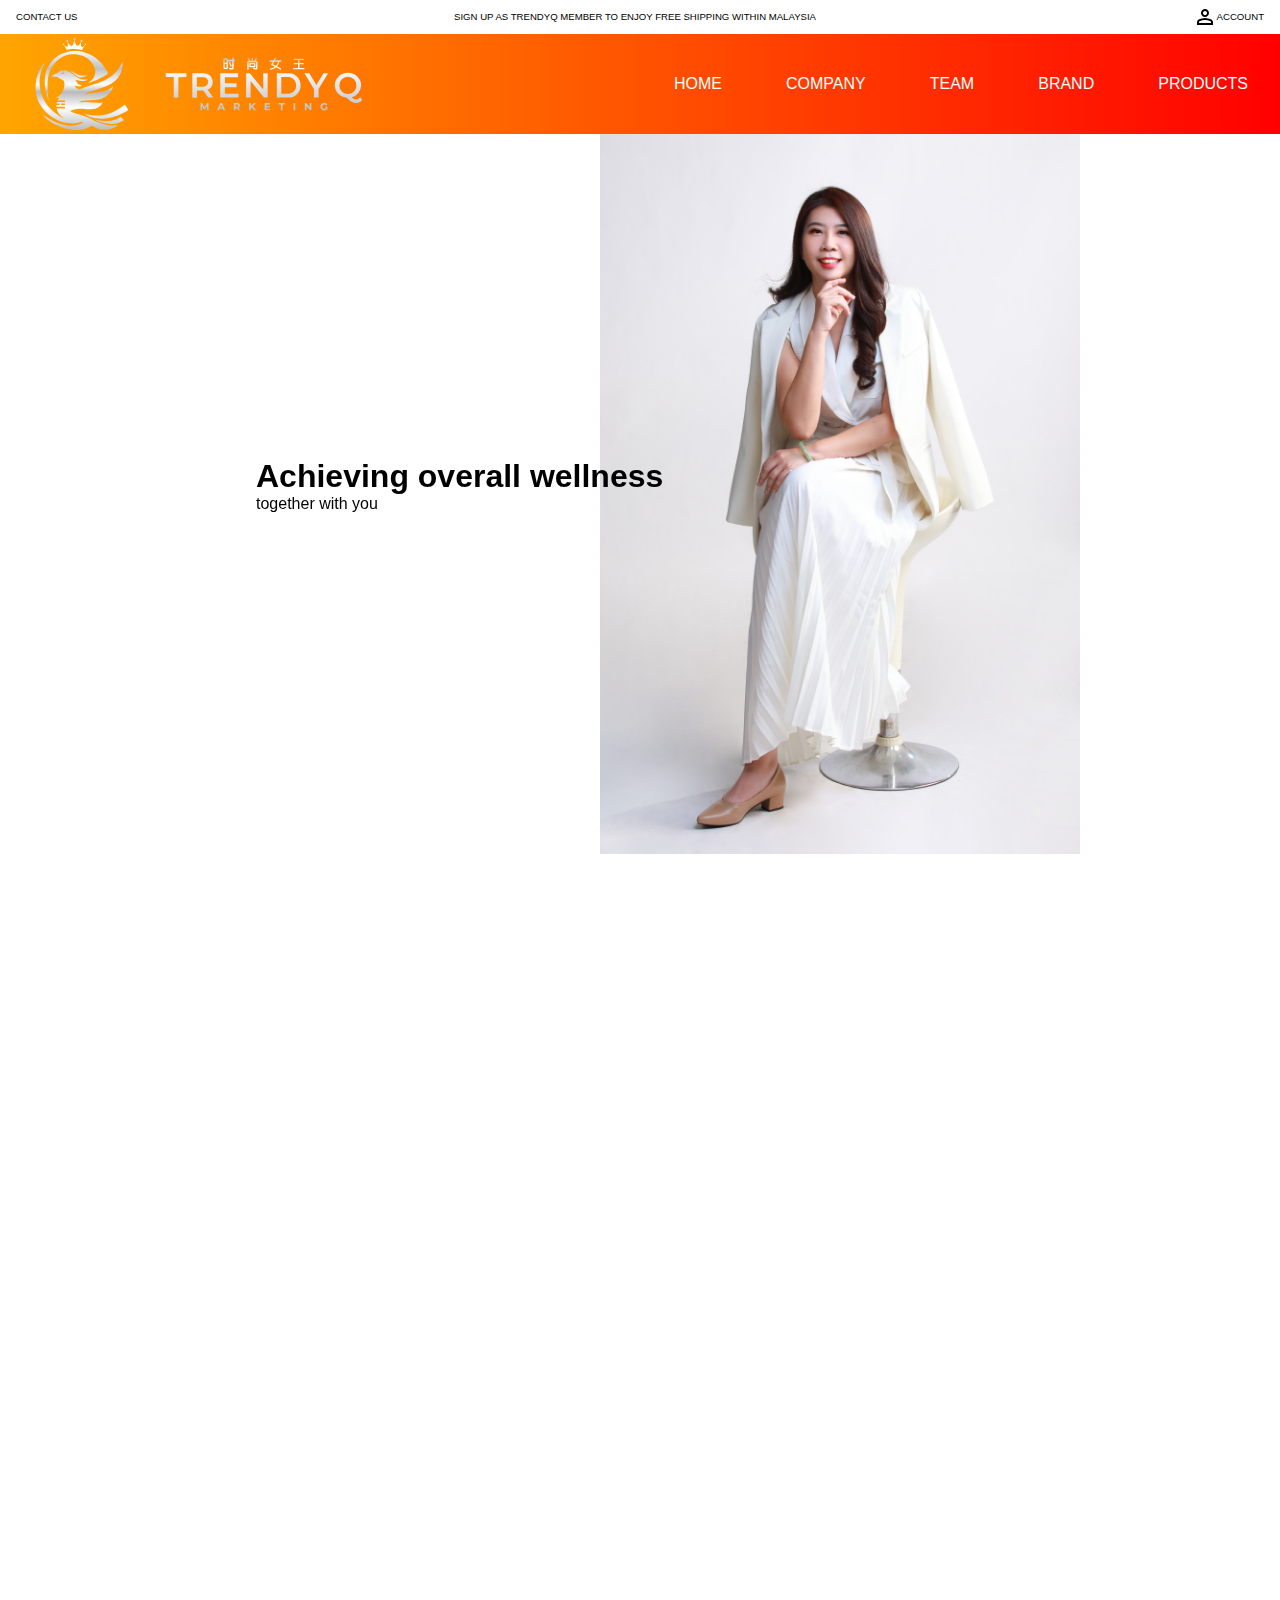
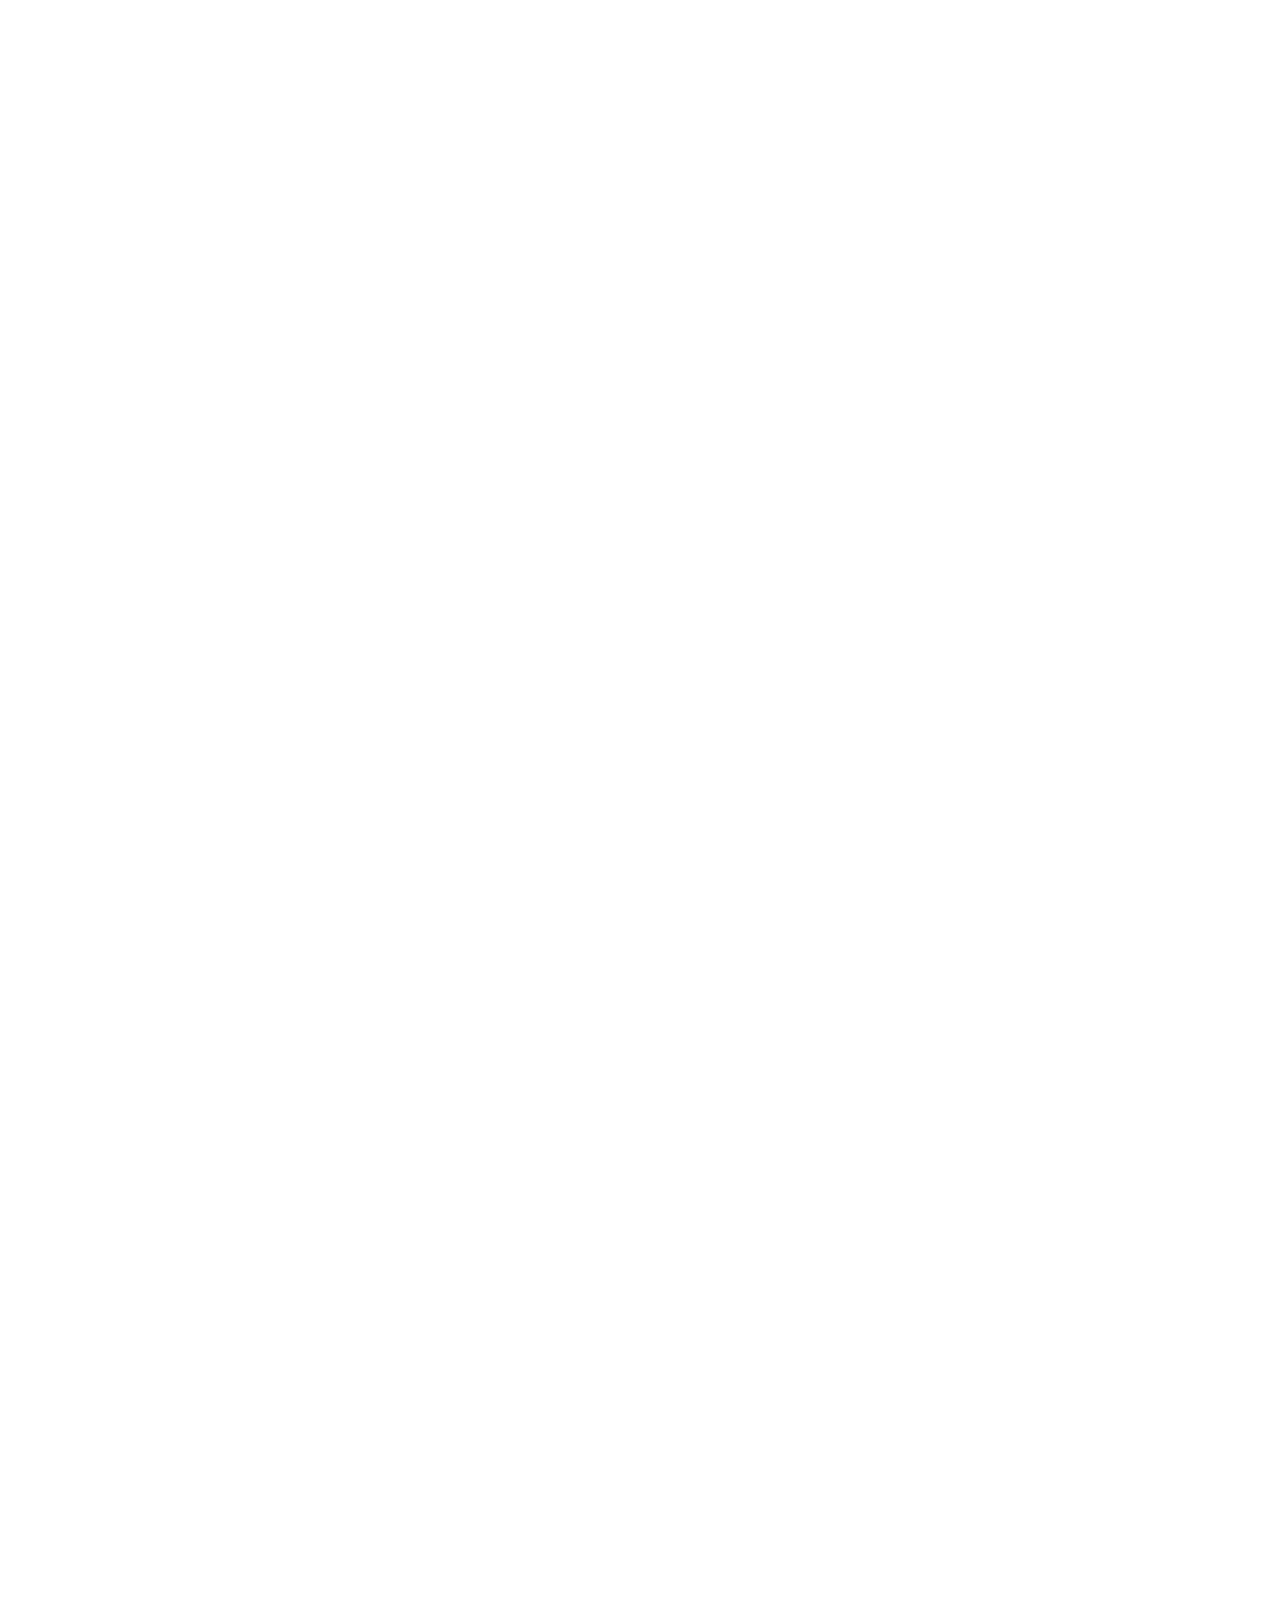
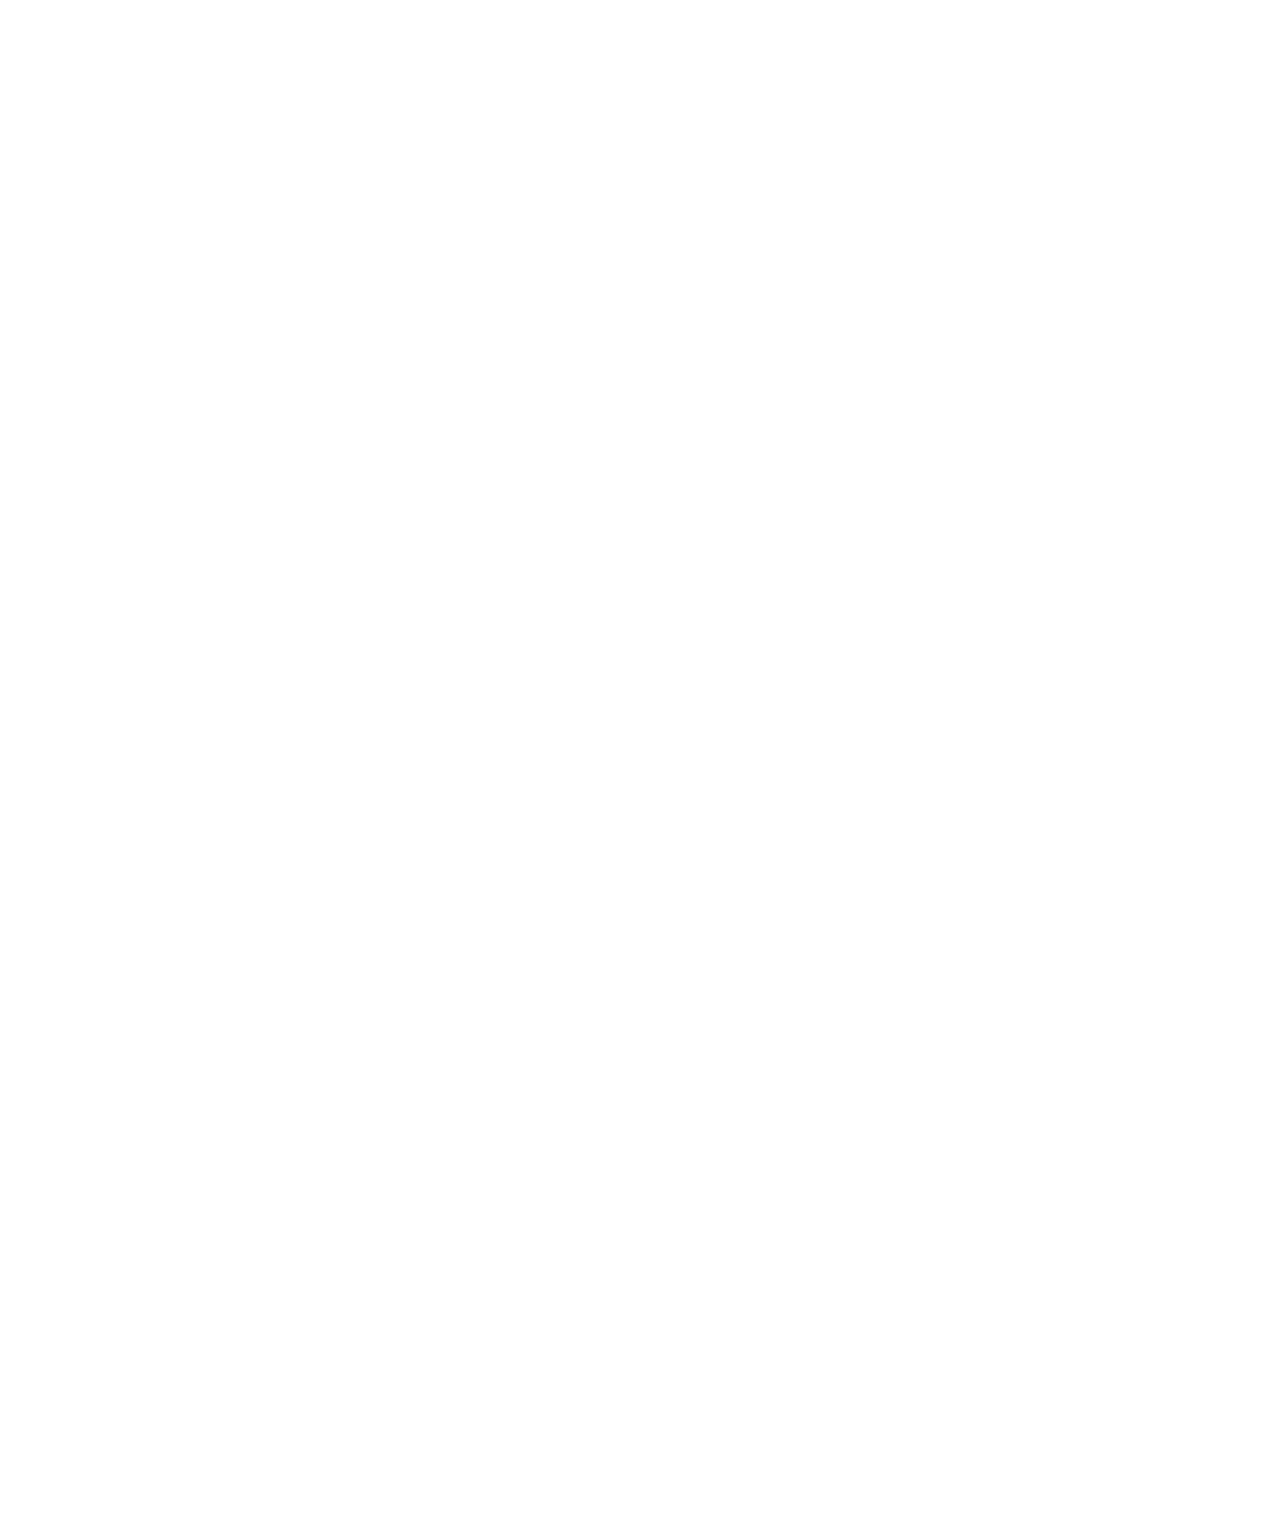
==== commit 2360d842: "aa" ====
--- a/index.html
+++ b/index.html
@@ -98,10 +98,10 @@
                 </svg>                   
             </div>
             <div>
-                <img src = "Test_Image/stockimageperson2.jpg"/>
-                <img src = "Test_Image/stockimageperson2.jpg"/>
-                <img src = "Test_Image/stockimageperson2.jpg"/>
-                <img src = "Test_Image/stockimageperson2.jpg"/>
+                <img src = "Test_Image/Test Image 1.jpg"/>
+                <img src = "Test_Image/Test Image 2.jpg"/>
+                <img src = "Test_Image/Test Image 1.jpg"/>
+                <img src = "Test_Image/Test Image 2.jpg"/>
             </div>
         </div>
     </div>
@@ -115,7 +115,7 @@
         <div>
             <div>
                 <div>
-                    <img src = "Test_Image/stockimageperson2.jpg" alt = ""/>
+                    <img src = "Test_Image/Test Image 1.jpg" alt = ""/>
                 </div>
                 <div>
                     <a href = "">Discover More<span></span></a>
@@ -123,7 +123,7 @@
             </div>
             <div>
                 <div>
-                    <img src = "Test_Image/stockimageperson2.jpg" alt = ""/>
+                    <img src = "Test_Image/Test Image 2.jpg" alt = ""/>
                 </div>
                 <div>
                     <a href = "">Discover More<span></span></a>
@@ -131,7 +131,7 @@
             </div>
             <div>
                 <div>
-                    <img src = "Test_Image/stockimageperson2.jpg" alt = ""/>
+                    <img src = "Test_Image/Test Image 1.jpg" alt = ""/>
                 </div>
                 <div>
                     <a href = "">Discover More<span></span></a>
@@ -139,7 +139,7 @@
             </div>
             <div>
                 <div>
-                    <img src = "Test_Image/stockimageperson2.jpg" alt = ""/>
+                    <img src = "Test_Image/Test Image 2.jpg" alt = ""/>
                 </div>
                 <div>
                     <a href = "">Discover More<span></span></a>
@@ -149,7 +149,7 @@
     </div>
 
     <div class = "quote">
-        <img src = "Test_Image/stockimageperson2.jpg"/>
+        <img src = "Test_Image/Test Image 1.jpg"/>
     </div>
 
     <div class = "toppick">
@@ -160,39 +160,39 @@
             <div>
                 <div>
                     <div>
-                        <img src = "Test_Image/stockimageperson2.jpg"/>
-                    </div>
-                    <div>
-                        <p>unknown</p>
-                    </div>
-                </div>
-                <div>
-                    <div>
-                        <img src = "Test_Image/stockimageperson2.jpg"/>
-                    </div>
-                    <div>
-                        <p>unknown</p>
-                    </div>
-                </div>
-                <div>
-                    <div>
-                        <img src = "Test_Image/stockimageperson2.jpg"/>
-                    </div>
-                    <div>
-                        <p>unknown</p>
-                    </div>
-                </div>
-                <div>
-                    <div>
-                        <img src = "Test_Image/stockimageperson2.jpg"/>
-                    </div>
-                    <div>
-                        <p>unknown</p>
-                    </div>
-                </div>
-                <div>
-                    <div>
-                        <img src = "Test_Image/stockimageperson2.jpg"/>
+                        <img src = "Test_Image/Test Image 2.jpg"/>
+                    </div>
+                    <div>
+                        <p>unknown</p>
+                    </div>
+                </div>
+                <div>
+                    <div>
+                        <img src = "Test_Image/Test Image 1.jpg"/>
+                    </div>
+                    <div>
+                        <p>unknown</p>
+                    </div>
+                </div>
+                <div>
+                    <div>
+                        <img src = "Test_Image/Test Image 2.jpg"/>
+                    </div>
+                    <div>
+                        <p>unknown</p>
+                    </div>
+                </div>
+                <div>
+                    <div>
+                        <img src = "Test_Image/Test Image 1.jpg"/>
+                    </div>
+                    <div>
+                        <p>unknown</p>
+                    </div>
+                </div>
+                <div>
+                    <div>
+                        <img src = "Test_Image/Test Image 2.jpg"/>
                     </div>
                     <div>
                         <p>unknown</p>
@@ -209,8 +209,8 @@
         <h1>Customers' Top Picks</h1>
     </div>
     <div class = "toppickphone">
-        <img src = "Test_Image/stockimageperson2.jpg"/>
-        <img src = "Images/CompanyQR.jpg"/>
+        <img src = "Test_Image/Test Image 1.jpg"/>
+        <img src = "Test_Image/Test Image 2.jpg"/>
     </div>
     <div class = "shopnowphone">
         <a href = "">SHOP NOW</a>
--- a/style.css
+++ b/style.css
@@ -134,6 +134,18 @@
     }
 }
 
+@media (max-width: 600px){
+
+    .navbar > :nth-child(2) > :nth-child(1){
+        margin: 0 auto 0 0.5rem;
+    }
+
+    .navbar > :nth-child(2) > a{
+        margin: 0 0.5rem 0 auto;
+    }
+
+}
+
 /* drop down */
 
 .dropdown{
@@ -185,9 +197,10 @@
 .mission{
     width: 100vw;
     height: 80vh;
-    background-image: url('Test_Image/stockimageperson2.jpg');
-    background-repeat: none;
-    background-size: cover;
+    background-image: url('Images/founderwhite.jpg');
+    background-repeat: no-repeat;
+    background-size: contain;
+    background-position: 75%;
 }
 
 .mission > div{
@@ -731,6 +744,18 @@
     margin: 1rem 0 0 0;
 }
 
+@media (max-width: 600px) {
+
+    .member > div > h1{
+        font-size: 1.1rem;
+    }
+
+    .member > div > a{
+        font-size: 0.7rem;
+    }
+
+}
+
 /* Exclusive */
 
 .exclusive{
@@ -806,7 +831,7 @@
     }
 
     .exclusive > div > h1{
-        font-size: 1rem;
+        font-size: 0.8rem;
     }
 
     .exclusive > div > div > div{
@@ -820,7 +845,7 @@
     }
 
     .exclusive > div > div > div > p{
-        font-size: 0.7rem;
+        font-size: 0.6rem;
     }
 
 }
@@ -914,22 +939,22 @@
 @media (max-width: 600px){
 
     .summary > div > div > p{
-        font-size: 0.6rem;
+        font-size: 0.45rem;
         margin: 0.6rem 0 0.6rem 0;
     }
 
     .summary > div > :nth-child(2) > div{
-        width: 85px;
-        height: 85px;
+        width: 64px;
+        height: 64px;
     }
 
     .summary > div > div > div > p{
-        font-size: 0.6rem;
-        margin: 0.6rem 0 0.6rem 0;
+        font-size: 0.45rem;
+        margin: 0.6rem 0 0.5rem 0;
     }
 
     .summary > div > div > div > a{
-        font-size: 0.4rem;
+        font-size: 0.3rem;
         margin: 0.4rem 0 0.4rem 0;
     }
 
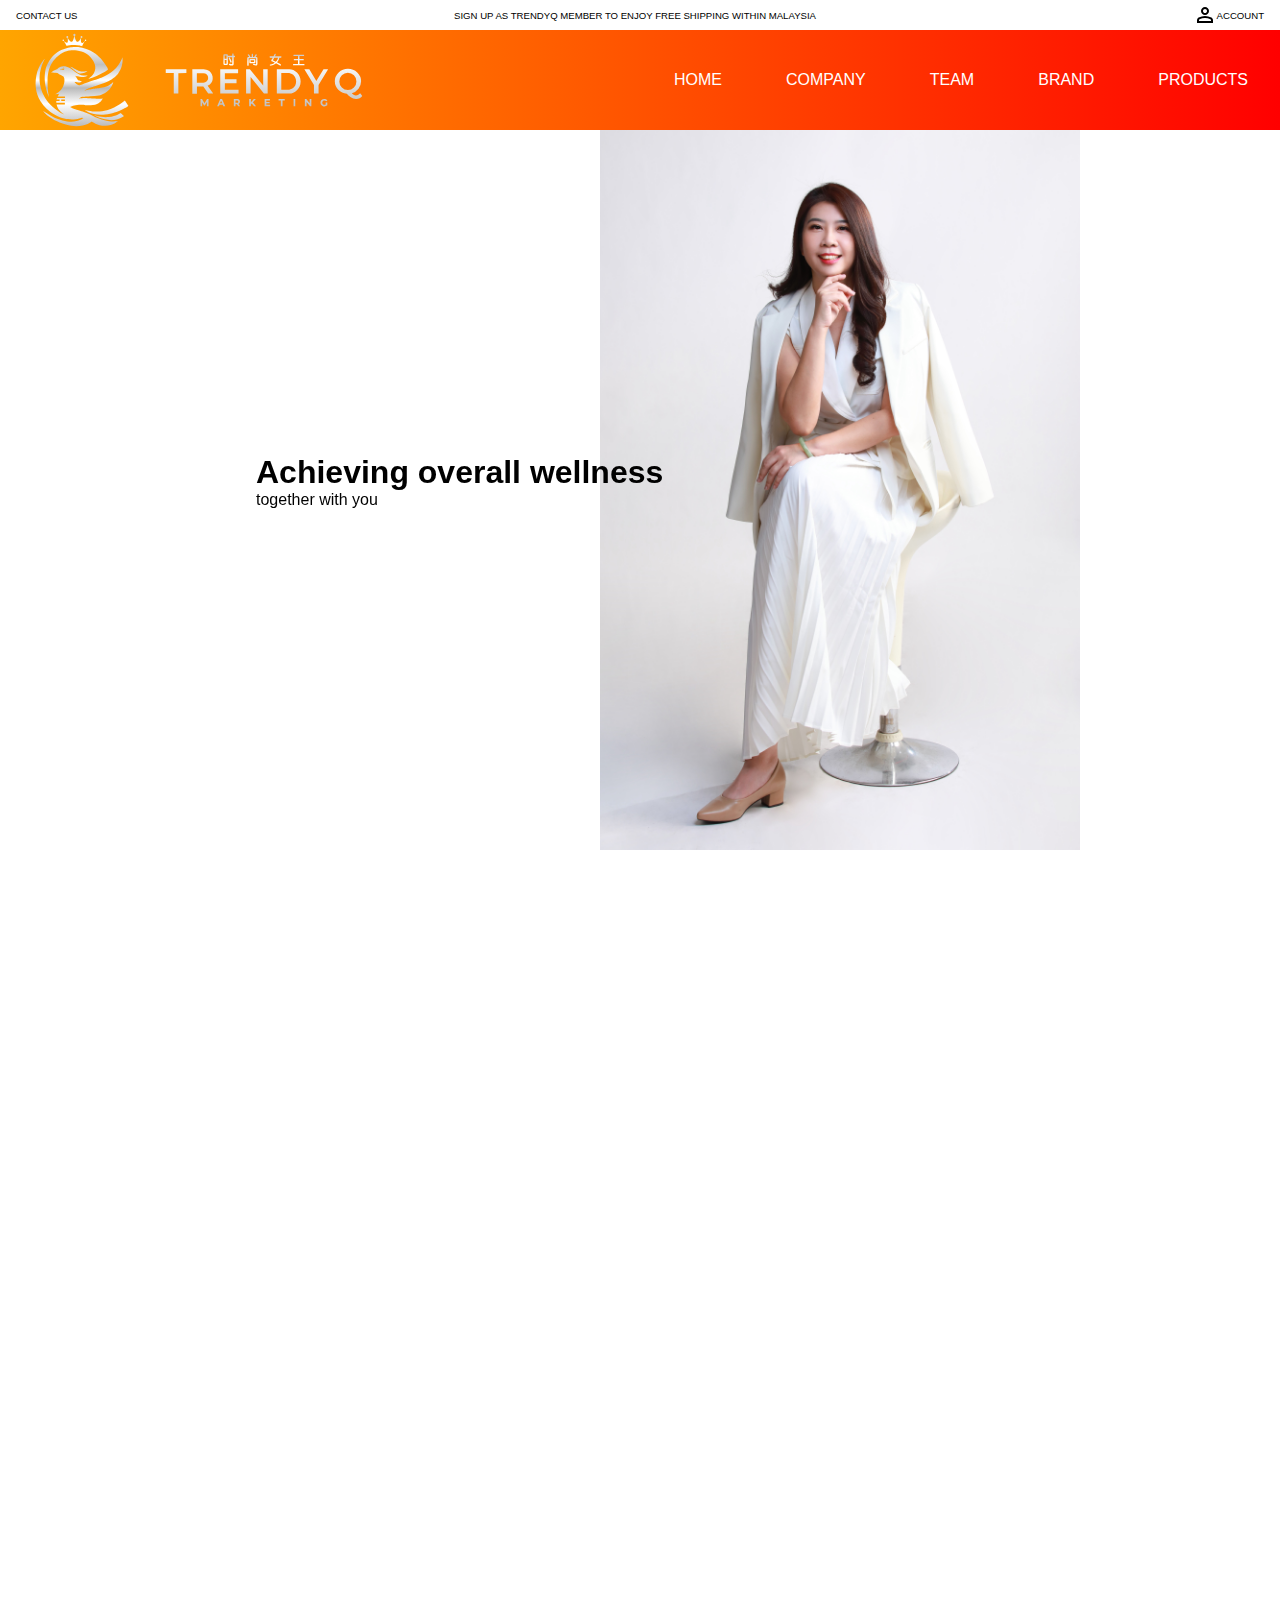
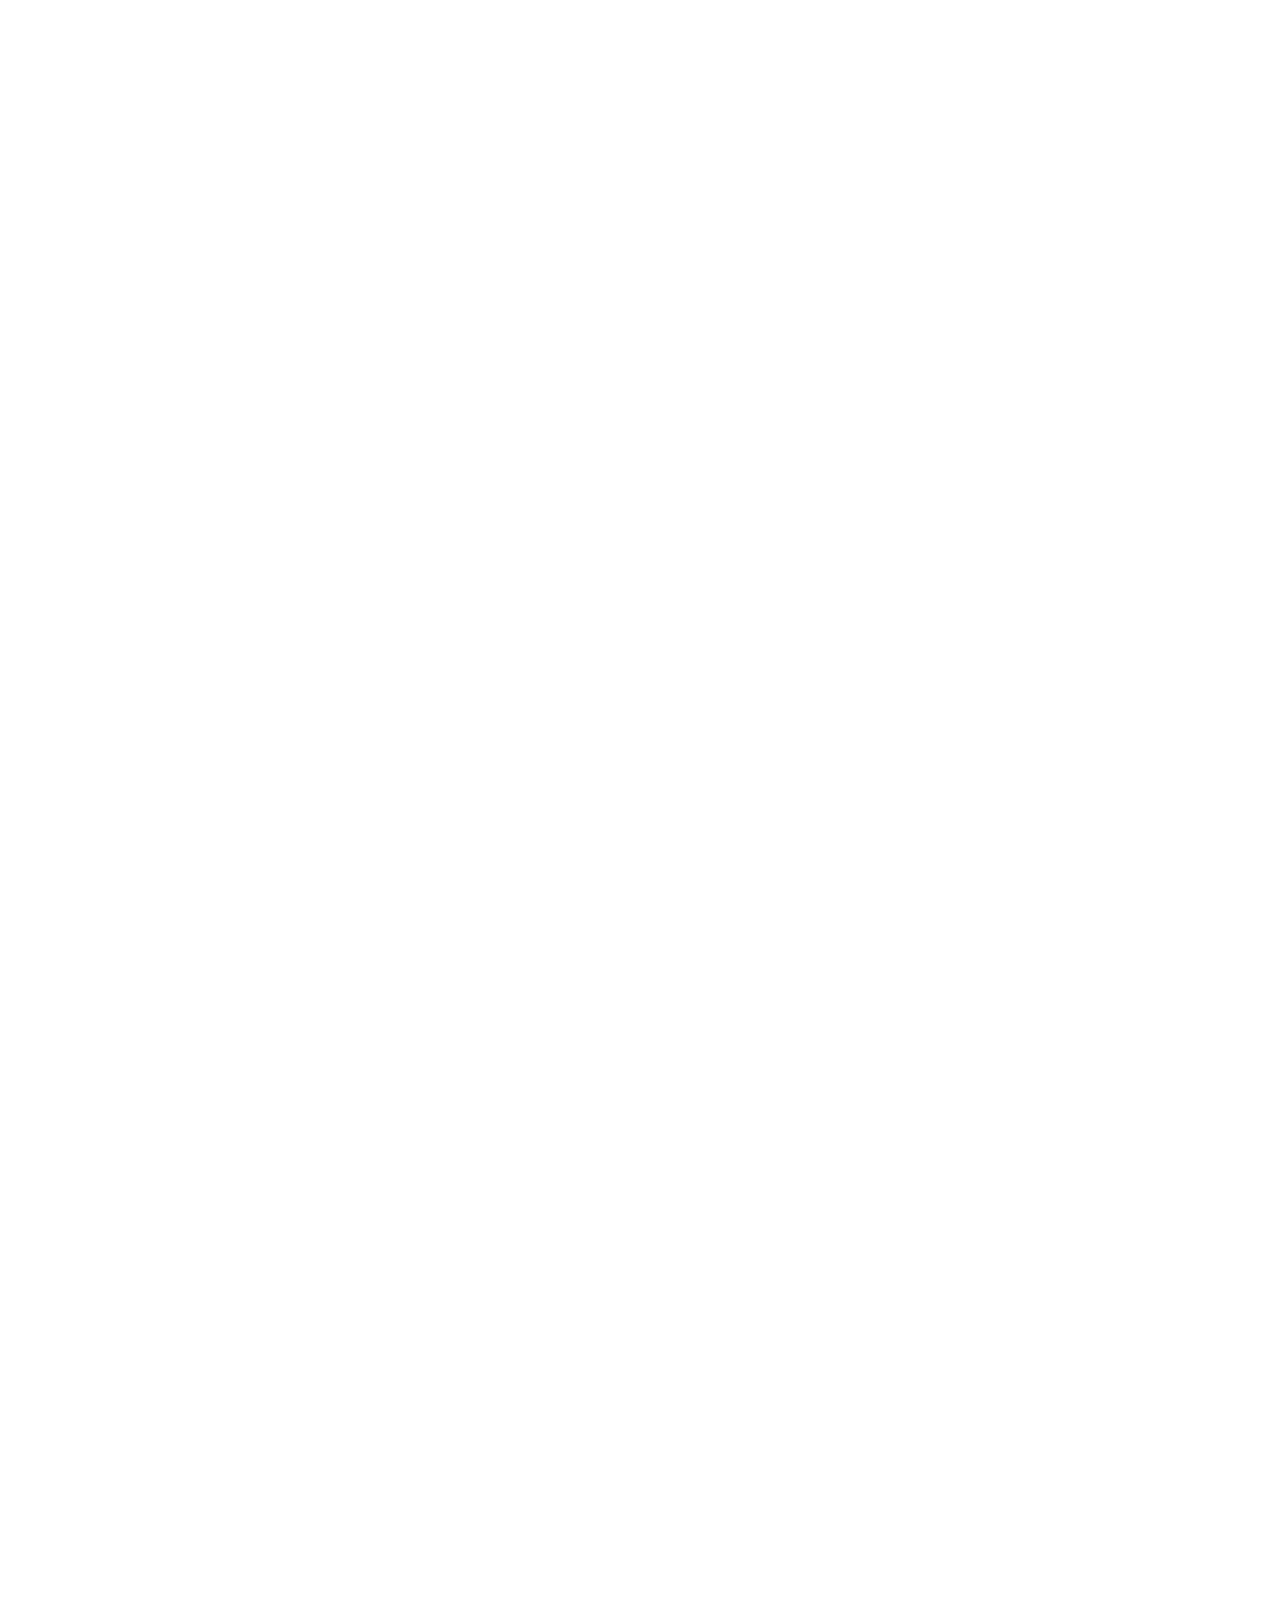
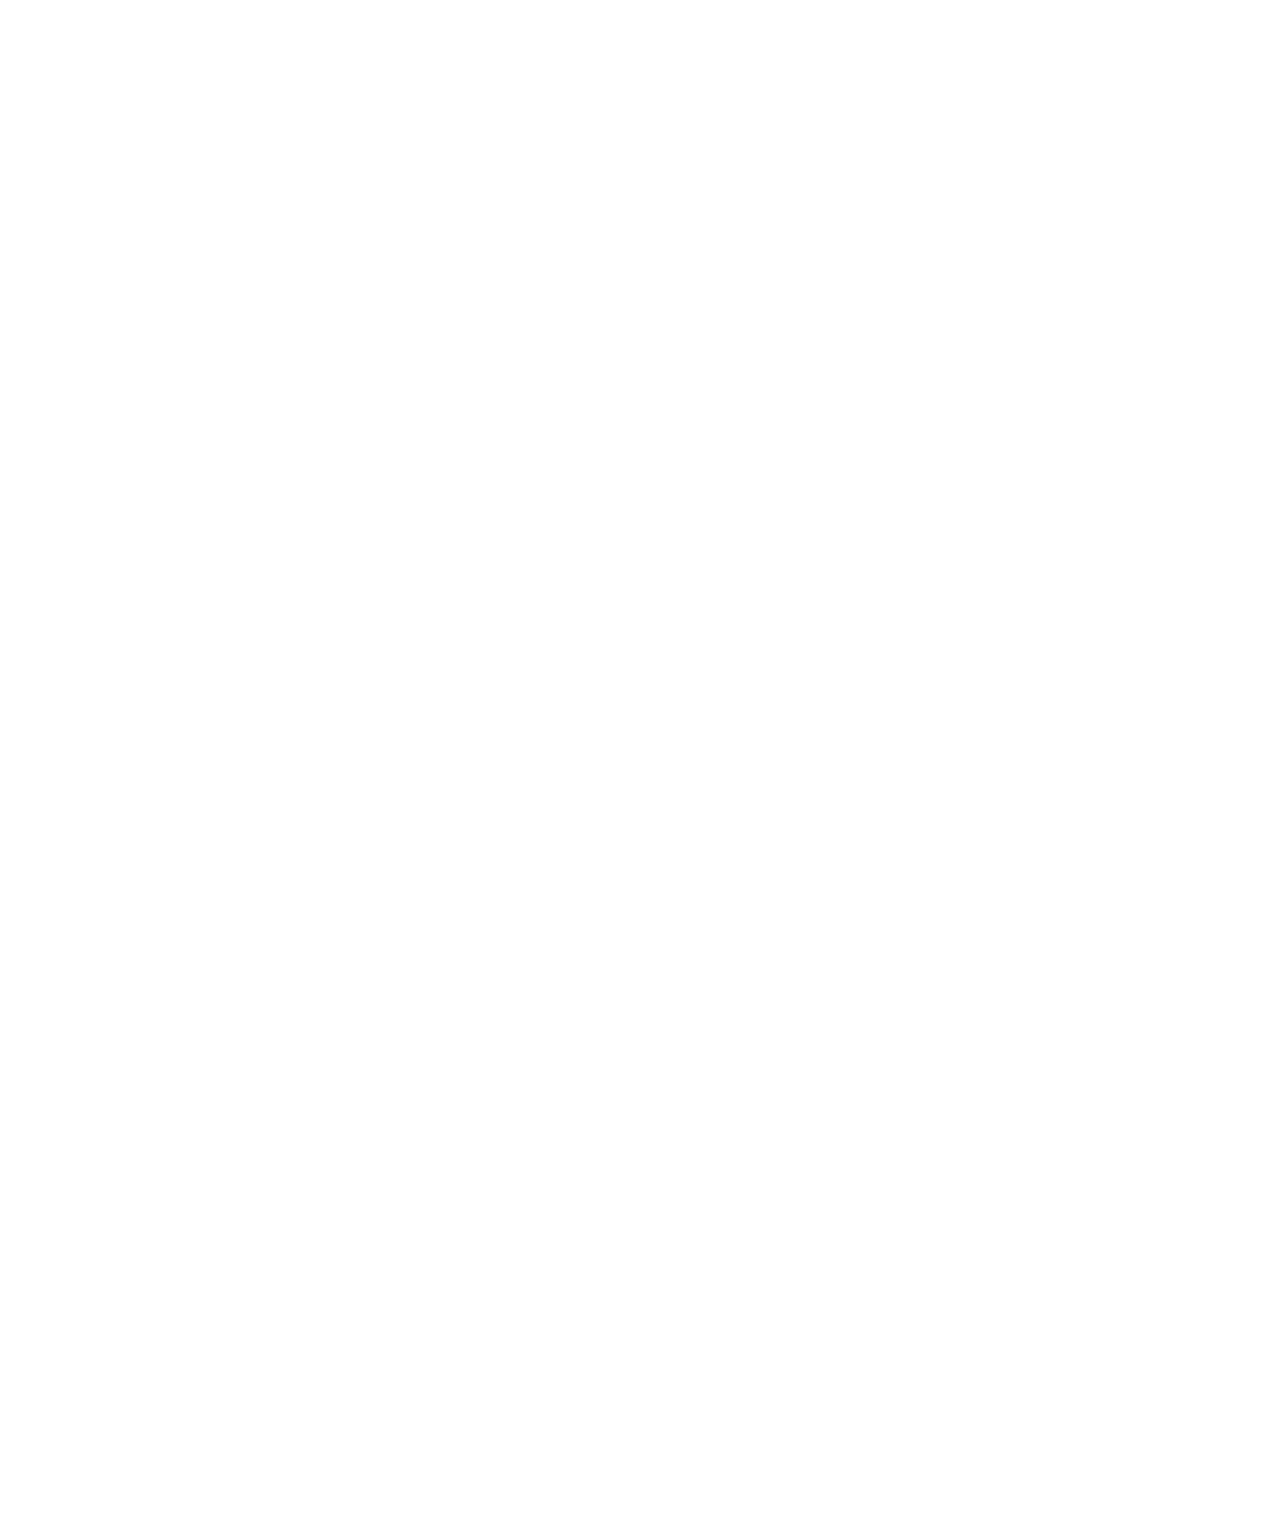
==== commit 3b4bc64c: "aaa" ====
--- a/index.html
+++ b/index.html
@@ -15,8 +15,8 @@
     
     <div class = "navbar">
         <div>
-            <a href = "">CONTACT US</a>
-            <a href = "">SIGN UP AS TRENDYQ MEMBER TO ENJOY FREE SHIPPING WITHIN MALAYSIA</a>
+            <a href = "Pages/UnderConstructionPage/UnderConstruction.html">CONTACT US</a>
+            <a href = "Pages/UnderConstructionPage/UnderConstruction.html">SIGN UP AS TRENDYQ MEMBER TO ENJOY FREE SHIPPING WITHIN MALAYSIA</a>
             <a href = "https://system.trendyqmarketing.com/">
                 <svg xmlns="http://www.w3.org/2000/svg" height="24px" viewBox="0 -960 960 960" width="24px" fill="black">
                     <path d="M480-480q-66 0-113-47t-47-113q0-66 47-113t113-47q66 0 113 47t47 113q0 66-47 113t-113 47ZM160-160v-112q0-34 17.5-62.5T224-378q62-31 126-46.5T480-440q66 0 130 15.5T736-378q29 15 46.5 43.5T800-272v112H160Zm80-80h480v-32q0-11-5.5-20T700-306q-54-27-109-40.5T480-360q-56 0-111 13.5T260-306q-9 5-14.5 14t-5.5 20v32Zm240-320q33 0 56.5-23.5T560-640q0-33-23.5-56.5T480-720q-33 0-56.5 23.5T400-640q0 33 23.5 56.5T480-560Zm0-80Zm0 400Z"/>
@@ -51,10 +51,10 @@
                 <path d="m36.015 0.76181c-0.35869 0-0.36018 0.31833-0.36018 0.31833v0.82992h-1.9156s-0.339-0.012-0.339 0.34572c0 0.35979 0.339 0.34572 0.339 0.34572h1.9182v3.4143s-8.9e-5 0.1757-0.06098 0.22272c-0.1176 0.0909-0.44597 0.0052-0.44597 0.0052l-0.75034-0.2005s-0.27492-0.0702-0.40618 0.14986c-0.20433 0.34265 0.06925 0.48472 0.06925 0.48472s0.41568 0.20743 0.94258 0.27492c0.57069 0.0731 0.76843 0.01395 0.76843 0.01395s0.30058-0.0282 0.49248-0.30127c0.14326-0.20387 0.13436-0.45682 0.13436-0.45682l0.0036-3.5998h0.44028s0.25838 0.0216 0.25838-0.3483c0-0.36581-0.25838-0.34882-0.25838-0.34882h-0.46974v-0.83147s3e-3 -0.31833-0.36018-0.31833zm10.158 0.01912c-0.33258 0-0.34003 0.23771-0.34003 0.23771v1.5012h-0.83664c0.1007-0.0984 0.15059-0.24075 0.06511-0.38292 0 0-0.14085-0.238-0.33435-0.50384-0.18911-0.25983-0.37155-0.46664-0.37155-0.46664-0.23179-0.26455-0.74053 0.16417-0.54725 0.39119 0 0 0.16522 0.18939 0.35864 0.46612 0.16259 0.23262 0.29695 0.46515 0.31471 0.49609h-0.22841s-0.36764-0.02581-0.52917 0.10955c-0.21762 0.18235-0.20722 0.51883-0.20722 0.51883v3.6556s-2e-3 0.25838 0.36018 0.25838c0.35029 0 0.36018-0.25838 0.36018-0.25838v-3.6318h3.8845v2.683c-7e-3 0.47219 0.011 0.48796-0.31058 0.42581l-0.84388-0.18707s-0.30281-0.0554-0.38086 0.16588c-0.11666 0.3307 0.22738 0.4346 0.22738 0.4346l1.2433 0.25322c0.43609 0.0676 0.77101-0.23745 0.77101-0.76998v-3.0179s0.0316-0.31107-0.19017-0.5147c-0.15865-0.14568-0.48783-0.13436-0.48783-0.13436h-0.3452c0.0653-0.0768 0.19152-0.2286 0.32453-0.41134 0.1935-0.26585 0.33435-0.50384 0.33435-0.50384 0.21073-0.35056-0.39912-0.70133-0.57258-0.39481 0 0-0.14728 0.25829-0.32143 0.50746-0.19341 0.27672-0.35864 0.46664-0.35864 0.46664-0.0838 0.0985-0.0358 0.23458 0.0646 0.3359h-0.76274v-1.4919s-3e-3 -0.23771-0.34003-0.23771zm11.913 0.02739c-0.19876-7e-3 -0.30386 0.17415-0.30386 0.17415-0.18743 0.41063-0.37654 0.81176-0.57568 1.2046l-1.7637-1e-3c-0.38413 0-0.3844 0.69246 0 0.69246h1.3942c-0.17709 0.31241-0.36515 0.61909-0.57206 0.91881 0 0-0.23392 0.32654-0.20516 0.55862 0.0386 0.31164 0.30902 0.4532 0.30902 0.4532s0.7626 0.32891 1.5203 0.6935c-1.0716 0.75507-2.3947 0.90537-2.3947 0.90537-0.32035 0.0655-0.27035 0.6886 0.16485 0.63459 0 0 1.5631-0.12182 2.8794-1.2154 0.97531 0.50972 2.0598 1.1782 2.0598 1.1782s0.32561 0.17262 0.50074-0.13074c0.19229-0.33305-0.07028-0.47336-0.07028-0.47336s-0.57984-0.36337-1.9678-1.0826c0.93013-1.0625 1.1992-2.3205 1.2232-2.4402h0.82424c0.43388 0 0.43432-0.68885 0-0.68885l-3.129-0.0021c0.2182-0.455 0.43356-0.92759 0.43356-0.92759s0.133-0.26646-0.17467-0.41186c-0.0557-0.0263-0.10658-0.03809-0.15244-0.03979zm-26.552 0.28835c-0.26567 0-0.47956 0.21389-0.47956 0.47956v4.5971c0 0.26567 0.21389 0.47956 0.47956 0.47956h1.356c0.26567 0 0.47956-0.21389 0.47956-0.47956v-4.5971c0-0.26567-0.21389-0.47956-0.47956-0.47956zm36.365 0.21704c-0.41398 0-0.43697 0.68626 0 0.68626h2.1249v1.5627h-1.8955c-0.4443 0-0.45855 0.71934 0 0.71934h1.8965v1.8438h-2.3017c-0.46464 0-0.45921 0.7121 0 0.7121h5.4333c0.40688 0 0.40424-0.70693 0-0.70693h-2.373v-1.8573h1.9709c0.43629 0 0.43652-0.70487 0-0.70487h-1.9678v-1.5591h2.2242c0.32824 0 0.34451-0.69298 0-0.69298l-5.1118-0.0031zm-36.151 0.41134h0.86506c0.034 0 0.06149 0.0275 0.06149 0.0615v1.634c0 0.034-0.02749 0.0615-0.06149 0.0615h-0.86506c-0.034 0-0.0615-0.0275-0.0615-0.0615v-1.634c0-0.034 0.02749-0.0615 0.0615-0.0615zm2.4216 1.0847c-0.0647 3e-3 -0.13038 0.02343-0.18448 0.05323-0.12562 0.047-0.19948 0.1816-0.18242 0.31264 7e-3 0.11819 0.0877 0.2137 0.13022 0.32091 0.2886 0.59878 0.55408 1.209 0.78496 1.8324 0.0654 0.1392 0.24044 0.19803 0.38086 0.14211 0.13409-0.0385 0.26797-0.15171 0.25425-0.30334-0.0242-0.14159-0.0737-0.27589-0.11317-0.41393-0.12642-0.38919-0.28591-0.77884-0.4656-1.1384-0.12472-0.2392-0.23525-0.4839-0.39016-0.709-0.0505-0.0743-0.13133-0.10028-0.21446-0.09663zm23.463 0.06873h1.9151c-0.0147 0.12085-0.16599 1.1732-1.0883 2.1327-0.96509-0.48835-1.6077-0.78858-1.6077-0.78858s0.49852-0.82594 0.78083-1.3441zm-12.509 0.6444c-0.29378 0-0.5302 0.23642-0.5302 0.5302v1.249c0 0.29378 0.23642 0.5302 0.5302 0.5302h2.1063c0.29378 0 0.53072-0.23642 0.53072-0.5302v-1.249c0-0.29378-0.23694-0.5302-0.53072-0.5302zm-13.354 0.59996h0.85576c0.0367 0 0.06615 0.02955 0.06615 0.06615v1.7839c0 0.0366-0.02945 0.06615-0.06615 0.06615h-0.85576c-0.0366 0-0.06615-0.02945-0.06615-0.06615v-1.7839c0-0.0367 0.02955-0.06615 0.06615-0.06615zm13.635 0.05478h1.5606c0.0647 0 0.11679 0.0521 0.11679 0.11679v0.74311c0 0.0647-0.0521 0.11627-0.11679 0.11627h-1.5606c-0.0647 0-0.11679-0.0516-0.11679-0.11627v-0.74311c0-0.0647 0.0521-0.11679 0.11679-0.11679zm50.721 4.5387a6.8709 6.5462 0 0 0-6.8709 6.5464 6.8709 6.5462 0 0 0 6.2797 6.5061c1.2937 1.4807 2.9565 2.7984 5.0178 2.6494 1.1682-0.0572 2.3597-0.58171 3.0417-1.5575-0.37194-0.44888-0.74427-0.89781-1.1162-1.3467-0.48432 0.67538-1.3003 1.0816-2.1746 1.0826-0.87022-1e-3 -1.6829-0.40398-2.1678-1.0744a6.8709 6.5462 0 0 0 4.8612-6.2596 6.8709 6.5462 0 0 0-6.8709-6.5464zm-57.404 0.20206-9.34 1e-3v12.731h9.5746v-2.033h-7.1489v-3.4282h6.0927v-1.9751h-6.0896v-3.2546h6.9112v-2.0412zm26.82 0.0021-6.4813 5.17e-4c-0.0585 0-0.10594 0.0619-0.10594 0.13901v12.437c0 0.077 0.0475 0.13901 0.10594 0.13901h6.4807c2e-3 0 0.0031-9.93e-4 0.0041-1e-3h0.0041c2.6635 0 5.8565-2.5176 5.8565-6.3547 0-3.8329-3.1856-6.3488-5.8472-6.3547-6e-3 -1e-3 -0.01095-0.0052-0.01705-0.0052zm-64.627 0.0052v2.0298h4.1899v10.706h2.3957v-10.7l4.2059-0.0186v-2.0174h-10.792zm13.885 1e-3v12.745h2.4102v-3.7073h3.328l2.5714 3.7016h2.6045l-2.9011-4.1501s3.1668-1.1381 2.574-4.8054c-0.62922-3.8929-4.8752-3.7832-4.8752-3.7832l-5.7118-5.17e-4zm58.543 0.0021 5.0167 8.1948v4.5186h2.4097v-4.5015l4.9832-8.2109h-2.3999l-3.7424 6.1195-3.6814-6.1206h-2.5859zm-28.473 1e-3 -1.972 0.0031v12.724h2.3554v-8.6517l6.9712 8.63h1.9472v-12.697h-2.344v8.5344l-6.9577-8.5426zm51.215 1.8697a4.4648 4.4913 0 0 1 4.4648 4.4912 4.4648 4.4913 0 0 1-4.4648 4.4912 4.4648 4.4913 0 0 1-4.4648-4.4912 4.4648 4.4913 0 0 1 4.4648-4.4912zm-34.735 0.1478h3.5124c3e-3 0 0.0063 0.0021 0.0083 0.0031 1.4446 2e-3 4.1636 1.101 4.1636 4.3362 0 3.2029-2.7241 4.3367-4.1677 4.3367h-0.0021c-7.1e-4 4e-5 -0.0011 5.17e-4 -0.0021 5.17e-4h-3.5124c-0.0317 0-0.05736-0.04197-0.05736-0.09457v-8.4868c0-0.0526 0.02566-0.09457 0.05736-0.09457v-5.47e-4zm-44.127 0.03721h3.36c3e-3 0 0.0063 0.0011 0.0093 0.0021a2.5003 2.5003 0 0 1 2.4955 2.5006 2.5003 2.5003 0 0 1-2.5001 2.5001c-1e-3 1.1e-4 -0.0031 5.17e-4 -0.0041 5.17e-4h-3.36c-0.0303 0-0.05478-0.02448-0.05478-0.05478v-4.8932c0-0.0303 0.02448-0.05478 0.05478-0.05478l-5.17e-4 -5.17e-4zm66.599 13.436c-0.54964 0.0072-1.0995 0.22884-1.4893 0.61598-0.50568 0.51914-0.69833 1.3331-0.44338 2.0169 0.1785 0.54441 0.62937 0.97628 1.1689 1.1586 0.76413 0.28658 1.6457 0.07617 2.2789-0.41186-4.86e-4 -5.44e-4 -0.0011-1e-3 -0.0016-0.0016h0.0016v-1.496h-0.84646v1.1059c-0.3437 0.14454-0.7331 0.18745-1.0821 0.04082-0.4743-0.17906-0.79858-0.71069-0.69453-1.2144 0.06457-0.43142 0.35384-0.83958 0.78135-0.97152 0.47427-0.1744 1.0054 0.04249 1.3291 0.40359l0.55914-0.57051c-0.22798-0.24333-0.5161-0.43001-0.82734-0.54829-0.23475-0.0901-0.48449-0.1309-0.73432-0.12764zm-47.307 0.08578c-0.0164 0-0.02946 0.01512-0.02946 0.03152v3.7067h0.87902v-1.0253h0.73639l0.71468 1.0232h0.9648l-0.82992-1.1911a1.3494 1.3552 0 0 0 0.7307-1.1875 1.3494 1.3552 0 0 0-1.3477-1.3555c-2e-3 -2.6e-4 -0.0042-0.0021-0.0062-0.0021h-1.8123zm-16.675 0.01757-0.76274 0.0062v3.7135h0.85473v-2.0877l1.016 1.6971h0.39688l1.0671-1.7565v2.1627h0.85524v-3.731h-0.75758l-1.3374 2.2087-1.3322-2.2128zm48.761 0.0026-0.8816 5.17e-4v3.699h0.8816v-3.6995zm-39.184 0.0016-1.6691 3.7042h0.96945l0.33073-0.77515h1.603l0.35657 0.78755h0.98702l-1.6754-3.7166zm15.085 0v3.729h0.89917v-0.96325l0.45785-0.45682 1.1669 1.417 1.0718 1e-3 -1.6454-2.0485 1.5575-1.6785-1.0656 1e-3 -1.5276 1.6195v-1.6195l-0.91467-1e-3zm15.365 0v0.73691h1.171v2.9817h0.89814v-2.9745l1.1565 5.17e-4v-0.74466h-3.2256zm-4.499 0.0041-2.7916 0.0031v3.7062h2.8753v-0.72657h-1.9627v-0.79685h1.7033v-0.71003h-1.7281v-0.76068h1.9038v-0.7152zm18.226 1e-3 1e-3 3.7166h0.91364v-2.19l1.7849 2.1818h0.709v-3.7083h-0.88677v2.1156l-1.7632-2.1156h-0.75861zm-36.218 0.69763h0.83406a0.62052 0.62318 0 0 1 0.62063 0.62322 0.62052 0.62318 0 0 1-0.62063 0.62528h-0.83406c-7e-3 0-0.01395-0.0063-0.01395-0.01395v-1.2206c0-8e-3 0.0063-0.01395 0.01395-0.01395zm-7.5091 0.17415 0.54415 1.3565h-1.1271l0.58291-1.3565z" fill="url(#linearGradient2)"/>
             </svg>
             <a href = "index.html">HOME</a>
-            <a href = "">COMPANY</a>
-            <a href = "">TEAM</a>
-            <a href = "">BRAND</a>
-            <a href = "">PRODUCTS</a>
+            <a href = "Pages/UnderConstructionPage/UnderConstruction.html">COMPANY</a>
+            <a href = "Pages/UnderConstructionPage/UnderConstruction.html">TEAM</a>
+            <a href = "Pages/UnderConstructionPage/UnderConstruction.html">BRAND</a>
+            <a href = "Pages/UnderConstructionPage/UnderConstruction.html">PRODUCTS</a>
             <svg xmlns="http://www.w3.org/2000/svg" height="24px" viewBox="0 -960 960 960" width="24px" fill="white">
                 <path d="M120-240v-80h720v80H120Zm0-200v-80h720v80H120Zm0-200v-80h720v80H120Z"/>
             </svg>
@@ -66,10 +66,10 @@
             <path d="m256-200-56-56 224-224-224-224 56-56 224 224 224-224 56 56-224 224 224 224-56 56-224-224-224 224Z"/>
         </svg>
         <a href = "index.html">HOME</a>
-        <a href = "">COMPANY</a>
-        <a href = "">TEAM</a>
-        <a href = "">BRAND</a>
-        <a href = "">PRODUCTS</a>
+        <a href = "Pages/UnderConstructionPage/UnderConstruction.html">COMPANY</a>
+        <a href = "Pages/UnderConstructionPage/UnderConstruction.html">TEAM</a>
+        <a href = "Pages/UnderConstructionPage/UnderConstruction.html">BRAND</a>
+        <a href = "Pages/UnderConstructionPage/UnderConstruction.html">PRODUCTS</a>
     </div>
 
     <!--<div class = "missionspacing"></div>-->
@@ -118,7 +118,7 @@
                     <img src = "Test_Image/Test Image 1.jpg" alt = ""/>
                 </div>
                 <div>
-                    <a href = "">Discover More<span></span></a>
+                    <a href = "Pages/UnderConstructionPage/UnderConstruction.html">Discover More<span></span></a>
                 </div>
             </div>
             <div>
@@ -126,7 +126,7 @@
                     <img src = "Test_Image/Test Image 2.jpg" alt = ""/>
                 </div>
                 <div>
-                    <a href = "">Discover More<span></span></a>
+                    <a href = "Pages/UnderConstructionPage/UnderConstruction.html">Discover More<span></span></a>
                 </div>
             </div>
             <div>
@@ -134,7 +134,7 @@
                     <img src = "Test_Image/Test Image 1.jpg" alt = ""/>
                 </div>
                 <div>
-                    <a href = "">Discover More<span></span></a>
+                    <a href = "Pages/UnderConstructionPage/UnderConstruction.html">Discover More<span></span></a>
                 </div>
             </div>
             <div>
@@ -142,7 +142,7 @@
                     <img src = "Test_Image/Test Image 2.jpg" alt = ""/>
                 </div>
                 <div>
-                    <a href = "">Discover More<span></span></a>
+                    <a href = "Pages/UnderConstructionPage/UnderConstruction.html">Discover More<span></span></a>
                 </div>
             </div>
         </div>
@@ -200,7 +200,7 @@
                 </div>
             </div>
             <div>
-                <a href = "">SHOP NOW</a>
+                <a href = "Pages/UnderConstructionPage/UnderConstruction.html">SHOP NOW</a>
             </div>
         </div>
     </div>
@@ -213,7 +213,7 @@
         <img src = "Test_Image/Test Image 2.jpg"/>
     </div>
     <div class = "shopnowphone">
-        <a href = "">SHOP NOW</a>
+        <a href = "Pages/UnderConstructionPage/UnderConstruction.html">SHOP NOW</a>
     </div>
 
     <!--
@@ -226,7 +226,7 @@
         <div>
             <h1>Become Our Member To</h1>
             <h1>Enjoy Free Shipping</h1>
-            <a href = "">Sign Up For Free Now</a>
+            <a href = "https://system.trendyqmarketing.com/">Sign Up For Free Now</a>
         </div>
     </div>
 
@@ -283,9 +283,9 @@
             <div>
                 <div>
                     <p>ABOUT TRENDYQ</p>
-                    <a href = "">ORIGIN OF TRENDYQ</a>
-                    <a href = "">COMPANY PROFILE</a>
-                    <a href = "">FOUNDER PROFILE</a>
+                    <a href = "Pages/UnderConstructionPage/UnderConstruction.html">ORIGIN OF TRENDYQ</a>
+                    <a href = "Pages/UnderConstructionPage/UnderConstruction.html">COMPANY PROFILE</a>
+                    <a href = "Pages/UnderConstructionPage/UnderConstruction.html">FOUNDER PROFILE</a>
                 </div>
                 <div>
                     <p>OUR PRODUCTS</p>
--- a/style.css
+++ b/style.css
@@ -29,7 +29,7 @@
     justify-content: center;
     flex-direction: row;
     width: 100%;
-    height: max-content;
+    height: 30px;
     background-color: white;
 }
 
@@ -1030,7 +1030,7 @@
     }
 
     .footer > div > div > p{
-        font-size: 0.6rem;
+        font-size: 0.45rem;
     }
 
     .footer > div > :nth-child(2) > div > img {
